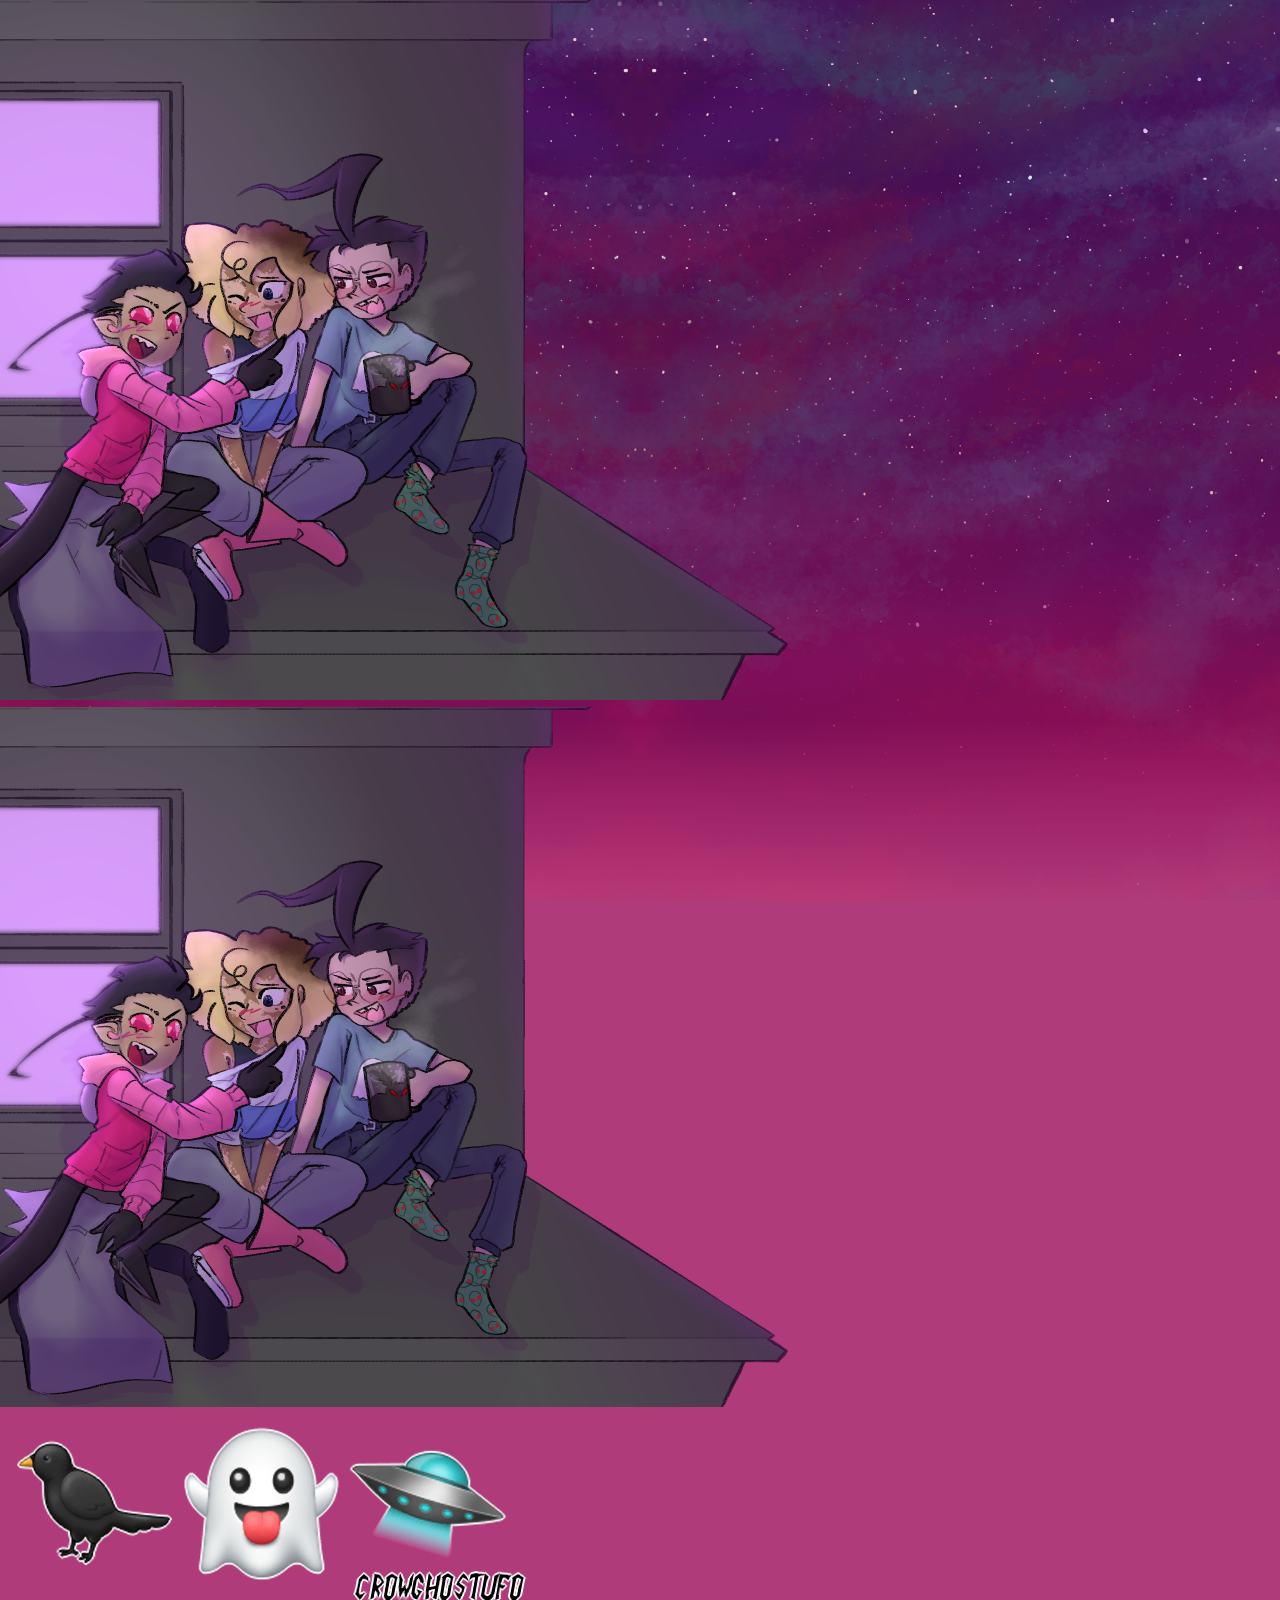
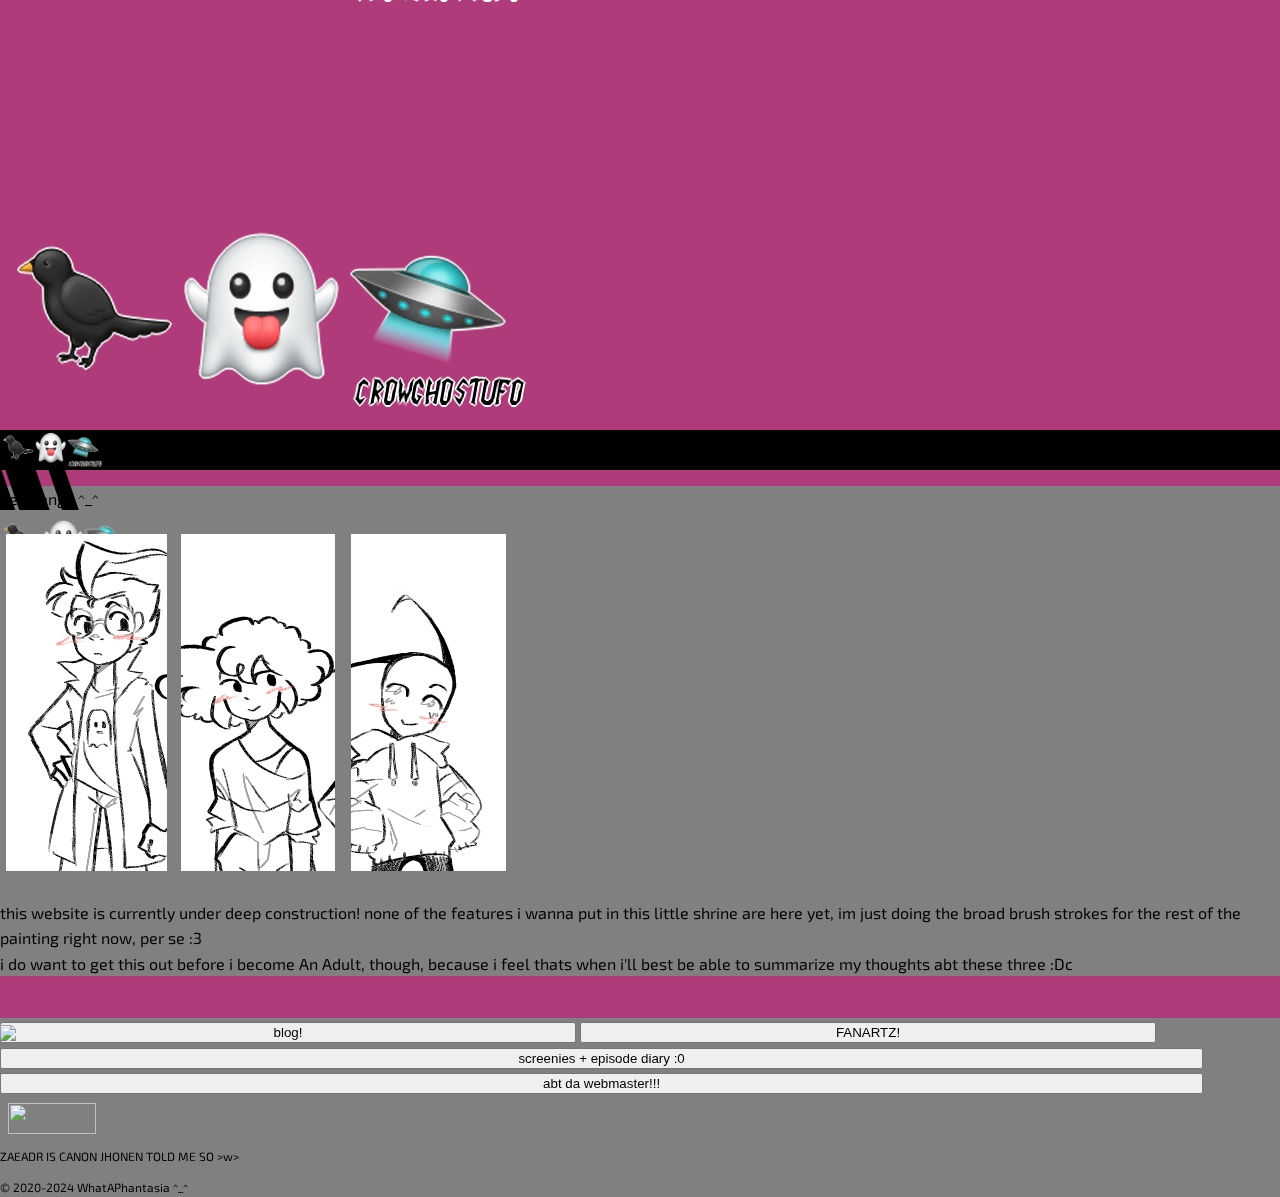
==== index.html @ 9ca22f5b "fiiirrrssst commit :D" ====
<!DOCTYPE html>

<!--gog what am i even doing... coding is so hard but so worth it. alright lets draft something up.-->

<html lang="en">
<head>
	<title>crowghostufo</title>
	<meta charset="UTF-8" />
	<meta name="viewport" content="width=device-width, initial-scale=1, user-scalable=no" />
	<meta property="og:type" content="website"/>
	<meta property="og:title" content="crowghostufo"/>
	<meta property="og:description" content="ultimate one stop fanpage for zaeadr, the cutest iz polyship on urth!"/>
	<meta property="og:url" content="https://whataphantasia.github.io/crowghostufo"/>
	<meta property="og:image" content="https://whataphantasia.github.io/crowghostufo/img/splash_main.png"/>
	
    <link rel="shortcut icon" type="image/x-icon" href="favicon.ico">
	<!--bootstrap-->
	<!-- Latest compiled and minified CSS -->
	<link href="https://cdn.jsdelivr.net/npm/bootstrap@5.3.0-alpha3/dist/css/bootstrap.min.css" rel="stylesheet" integrity="sha384-KK94CHFLLe+nY2dmCWGMq91rCGa5gtU4mk92HdvYe+M/SXH301p5ILy+dN9+nJOZ" crossorigin="anonymous">
	<!-- Latest compiled JavaScript -->
	<script src="https://cdn.jsdelivr.net/npm/bootstrap@5.3.0-alpha3/dist/js/bootstrap.bundle.min.js" integrity="sha384-ENjdO4Dr2bkBIFxQpeoTz1HIcje39Wm4jDKdf19U8gI4ddQ3GYNS7NTKfAdVQSZe" crossorigin="anonymous"></script>

	<!--i love exo 2 mwa mwa mwa-->
	<link rel="stylesheet" href="https://fonts.googleapis.com/css?family=Exo+2">

	<!-- JQUERY LOL help -->
	<script src="https://code.jquery.com/jquery-1.10.2.js"></script>

	<!--overwrite bootstrap stuff-->
	<link href="assets/css_main.css" rel="stylesheet">
	<!--and space for any other potential stylesheets or js scripts i make...-->
</head>

<body>
    <!--top title!-->
    <div class="col-12">
        <div class="row">
            <div class="col-12 col-md-5">
                <!--wide splash-->
                <div class="splashimg">
                    <img src="img/splash_subjects.png" class="d-none d-md-block" style="pointer-events: none;">
                <!--small splash-->
                    <img src="img/splash_subjects.png" class="d-block d-md-none img-fluid">
                </div>
                <img src="img/Title1.png" class="d-block d-md-none position-absolute" style="top: 10px; right: 10px; height: 10%;" alt="CROWGHOSTUFO">
            </div>
            <div class="col-7">
                <img src="img/Title1.png" class="d-none d-md-block mx-auto" style="margin-top: 15%;pointer-events: none;" alt="CROWGHOSTUFO">
            </div>
        </div>
    </div>
    <!--top title images end!-->

    <!--top sticky divider!-->
    <div class="sticky-top" style="z-index: 3; height: 40px;">
        <div class="row">
            <!--dark left section-->
            <div class="col-12 col-md-9" style="background-color: black; height: 40px;"><img src="img/Title1.png" class="d-block d-md-none mx-auto" style="height: 40px;"></div>
            <!--i'm not sure how to achieve this look without an image-->
            <div class="col-1 p-0"><img src="img/bar_dither.png" class="d-none d-md-block" style="margin-left: 0; padding-left: 0;"></div>
            <!--tiny logo!-->
            <div class="col-2"><img src="img/Title1.png" class="d-none d-md-block mx-auto" style="top: 0; height: 50px;"></div>
            <!--oh god this code is so messy. don't look at it.-->
        </div>
    </div>

    <!--FINALLY i am at the body section now. lets go-->
    <div class="col-12">
        <div class="row p-0 justify-content-center align-items-center">
			<div class="col-md-8 p-5 m-0 text-left align-content-center" style="background-color: grey;">
                <p class="text-center">hey gang!! ^_^</p>
                <img src="img/temp feature img.png" class="d-block mx-auto" style="max-width: 512px; width: 100%;">
                <p><span class="ms-4"></span>this website is currently under deep construction! none of the features i wanna put in this little shrine are here yet, im just doing the broad brush strokes for the rest of the painting right now, per se :3<br><span class="ms-4"></span>
                i do want to get this out before i become An Adult, though, because i feel thats when i'll best be able to summarize my thoughts abt these three :Dc</p>
            </div>
            <div class="col-md-4 mx-auto">
                <div class="d-block"><img src="https://linkh.at/zaeadrsticker" class="img-fluid" style="position: relative; bottom: -30px;"></div>
                <div class="col-11 mx-auto p-4" style="background-color: grey;">
                    <!--sigh. insert buttons here.-->
                    <div class="container text-center mb-2">
                        <a href="/blog">
                            <button type="button" class="btn btn-dark mx-1" style="width: 45%;">
                                blog!</button></a>
                            <a href="/fanart">
                            <button type="button" class="btn btn-dark mx-1" style="width: 45%;">
                                FANARTZ!</button></a>
                    </div>
                    <div class="container text-center mb-2">
                            <a href="/episodes">
                            <button type="button" class="btn btn-dark mx-1" style="width: 94%;">
                                screenies + episode diary :0</button></a>
                    </div>
                    <div class="container text-center">
                            <a href="/aboutme">
                            <button type="button" class="btn btn-dark mx-1" style="width: 94%;">
                                abt da webmaster!!!</button></a>
                    </div>
                    <div class="fw-normal justify-content-center text-center" style="font-family: 'Exo 2', sans-serif; font-size: 12px;">
                        <p style="margin: 0.5rem;">
                            <a href="https://whataphantasia.github.io/"><img src="https://file.garden/X_3khxgapBy70O8i/Misc/2023phantabutton.gif" class="justify-content-center" height="31px" width="88px"></a>
                        </p>
                
                        <p style="margin: 0;">ZAEADR IS CANON JHONEN TOLD ME SO >w></p>
                
                        <p style="margin-bottom: 0;">© 2020-2024 WhatAPhantasia ^_^</p>
                    </div>
                </div>
            </div>
        </div>
    </div>

</body>
---- assets/css_main.css ----
::-webkit-scrollbar {
	width: 10px;
}
/* Track */
::-webkit-scrollbar-track {
	background: #333;
}
/* Handle */
::-webkit-scrollbar-thumb {
    background: #888;
}
/* Handle on hover */
::-webkit-scrollbar-thumb:hover {
	background: #555;
}

::selection {
	background: #7b6317;
	color: #cccccc;
}

/* unvisited link and visited link */
a:link, a:visited {
	color: #f7c420;
}

/* mouse over link and selected link */
a:hover, a:active {
	color: #e4cfb3;
}

/*juuuuust in case i need this..*/
.rainbow {
	background: linear-gradient(
        90deg,
        rgba(255, 0, 0, 1) 0%,
        rgba(255, 154, 0, 1) 10%,
        rgba(208, 222, 33, 1) 20%,
        rgba(79, 220, 74, 1) 30%,
        rgba(63, 218, 216, 1) 40%,
        rgba(47, 201, 226, 1) 50%,
        rgba(28, 127, 238, 1) 60%,
        rgba(95, 21, 242, 1) 70%,
        rgba(186, 12, 248, 1) 80%,
        rgba(251, 7, 217, 1) 90%,
        rgba(255, 0, 0, 1) 100%
    );
}

/* YES im default styling all headers. i do what i want*/
h1, h2
h3, h4
h5, h6
.h1, .h2
.h3, .h4
.h5, .h6 {
	all: unset;
	scroll-margin-top: 4rem;
	scroll-margin-block-start: 4rem;
}

.userbox {
	margin: auto 0.5em 0.5em;
}

body {
	/*background-image: url("img/bg1.png");*/
	background-color: #b03b7a;
	background-size: 100%;
	height: 100%;
	width: 100%;
	margin: 0;
	padding: 0;
	overflow-x: hidden;
	font-family: "Exo 2", monospace;
	font-size: 16px;
	line-height: 1.6;
	color: black;
}
/*huh i think this might be a better alternative than background wrap LOL*/
body::before {
	content: '';
	z-index: -1;
	position: fixed;
	top: 0;
	left: 0;
	height: 100%;
	width: 100%;
	background-size: cover;
	background-image: url("../img/bg_mirrorspace.png");
	background-attachment: scroll;
	background-repeat: no-repeat;
	text-align: center;
}
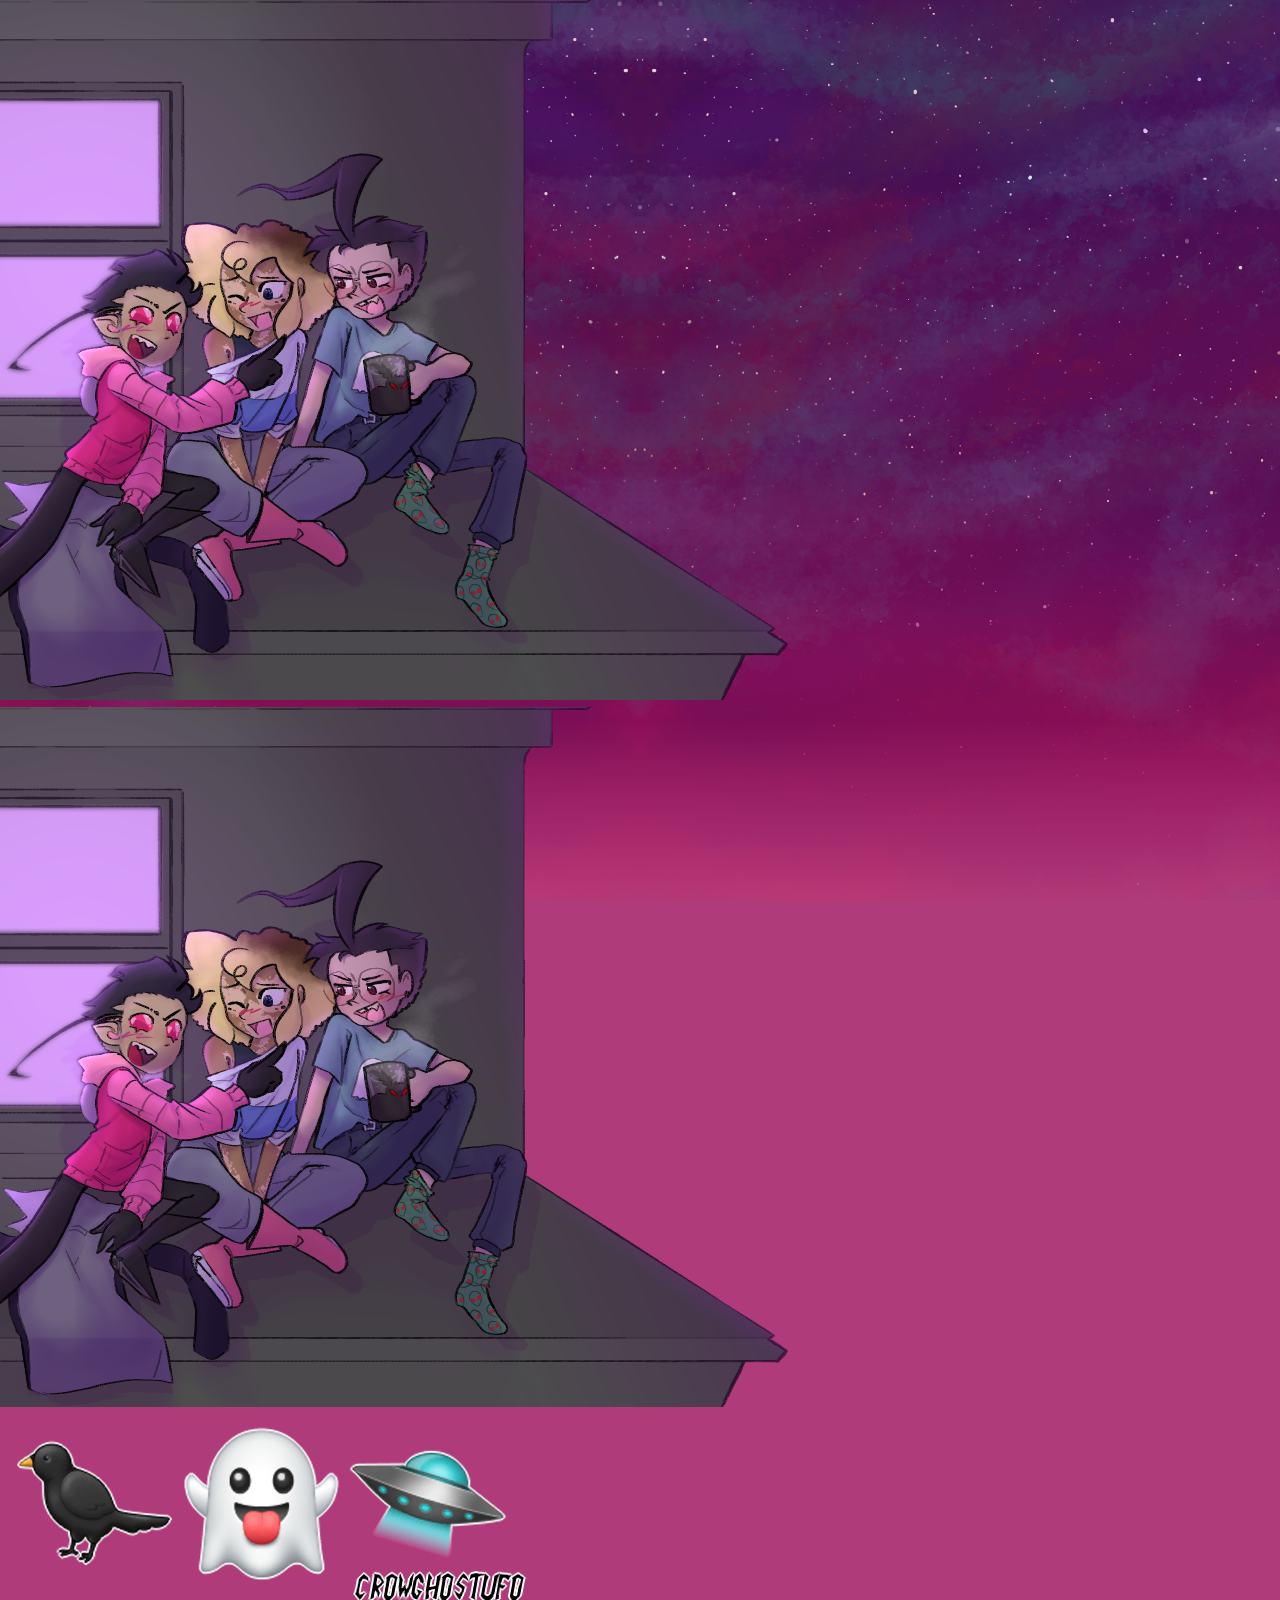
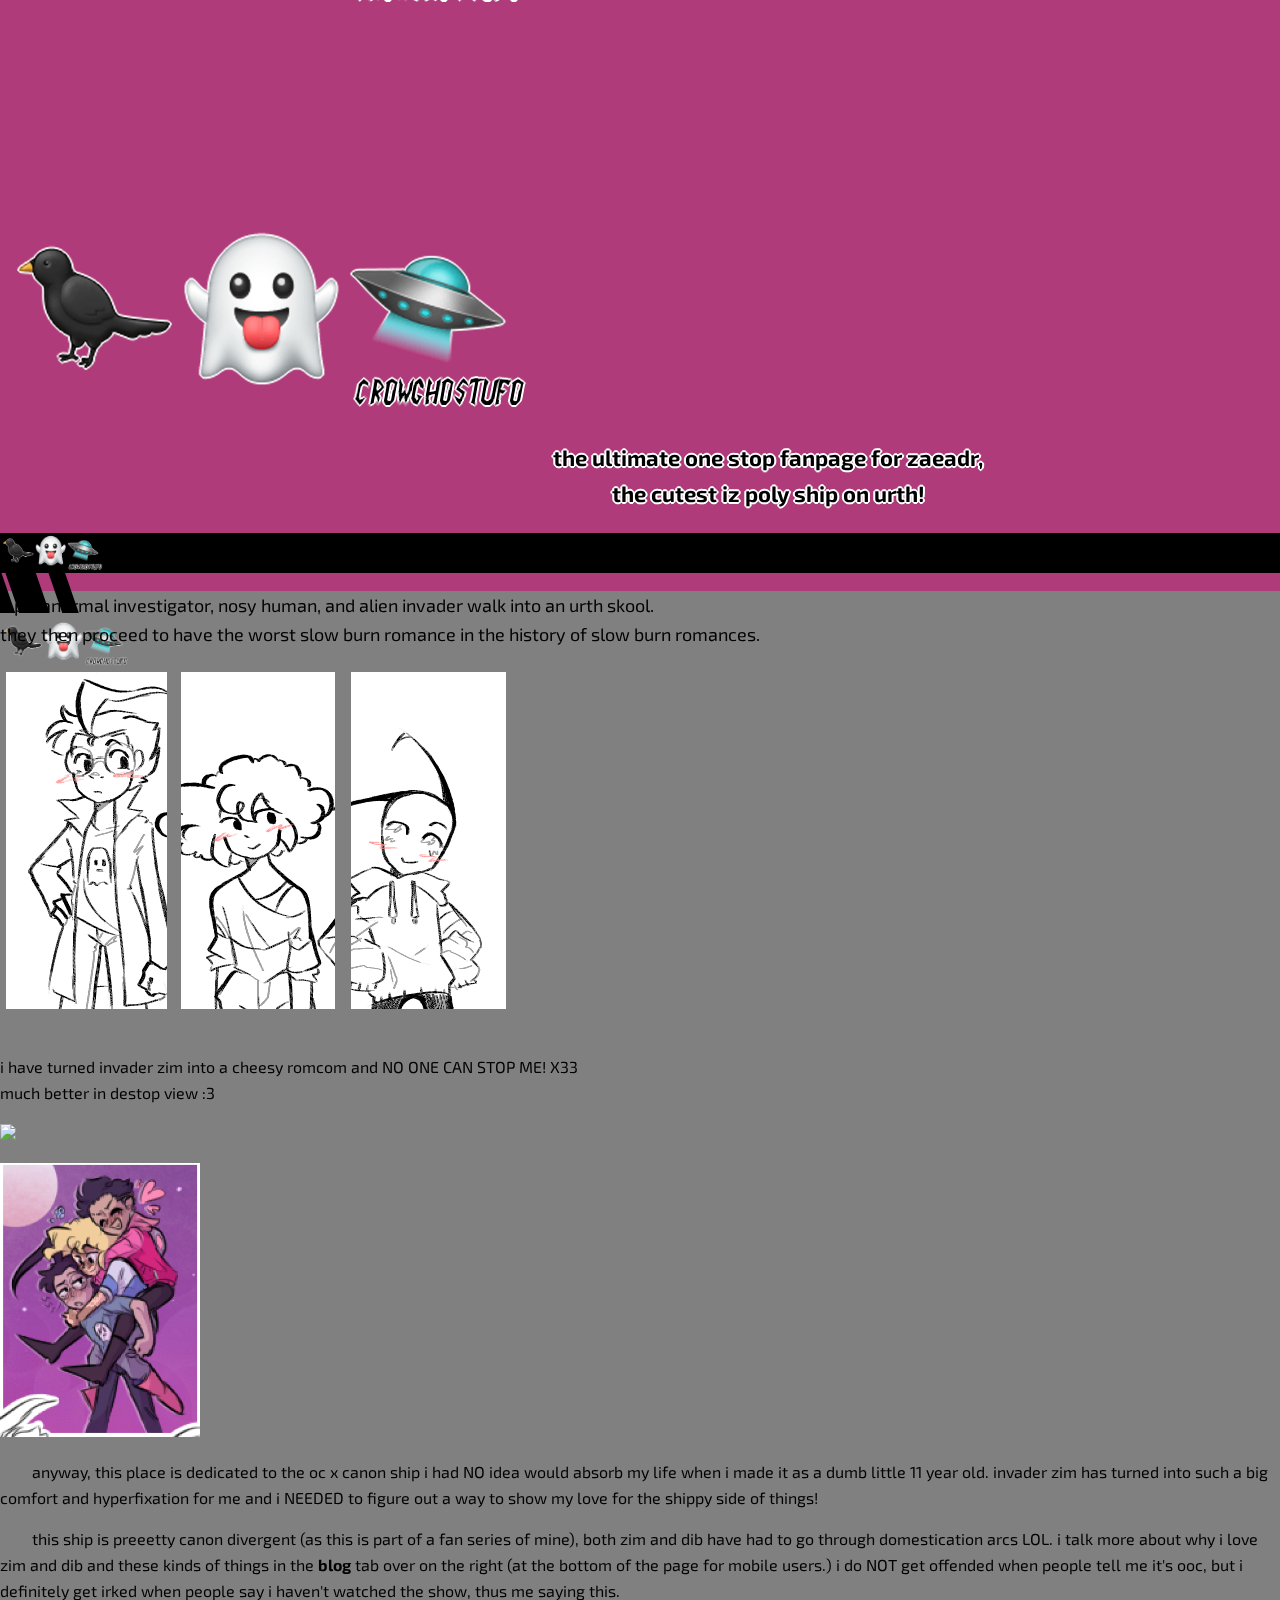
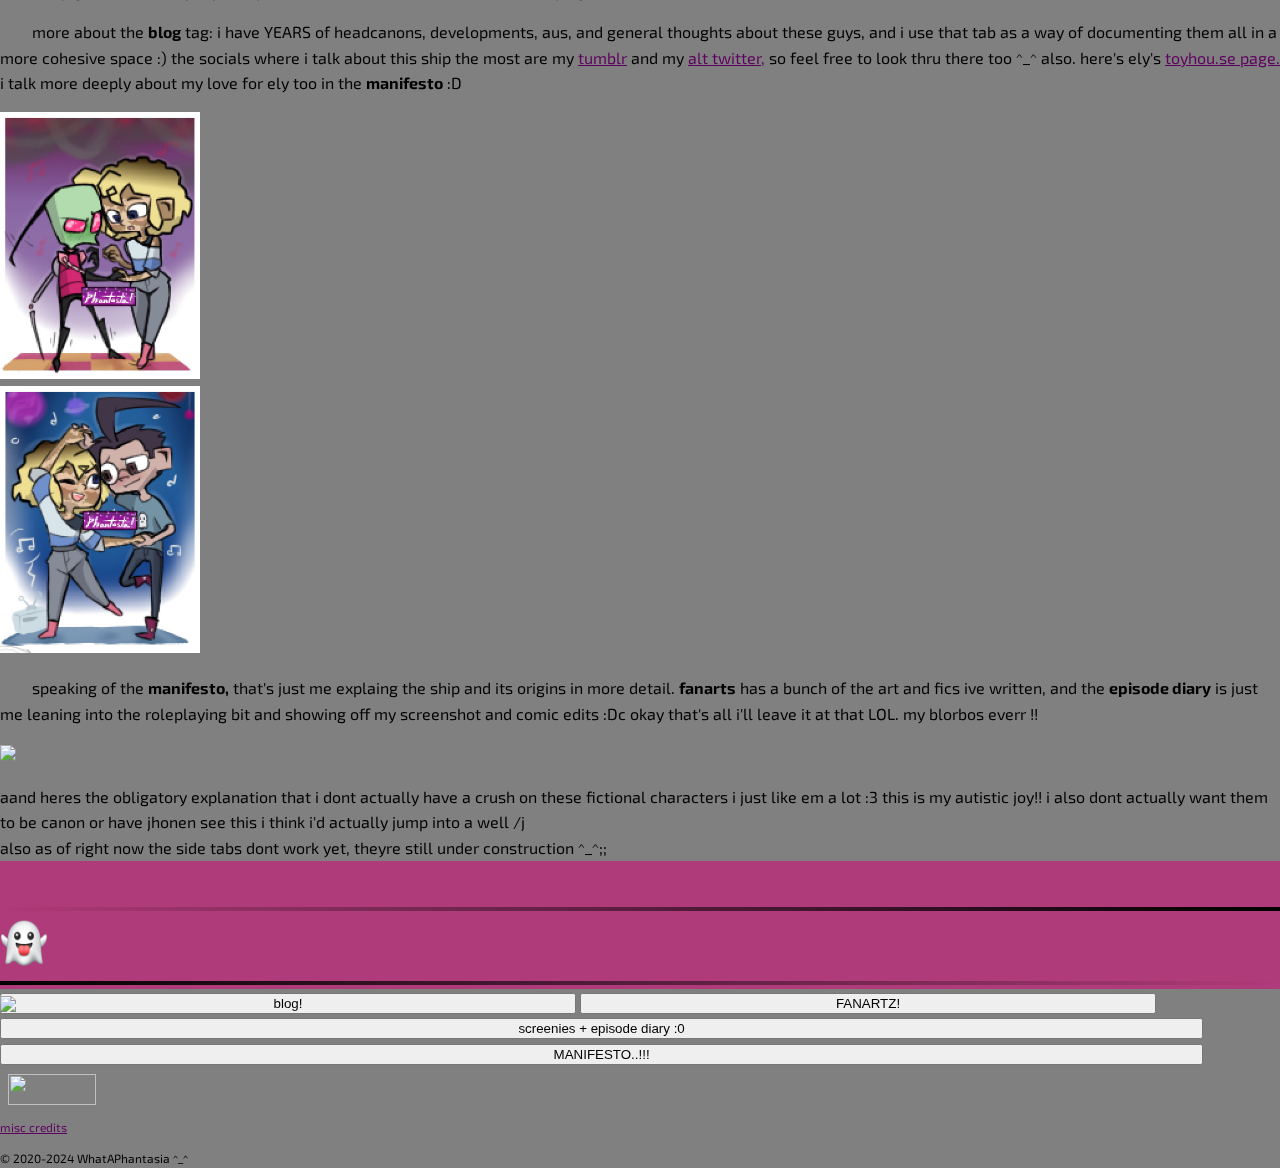
==== commit 695fddc7: "index established hehe" ====
--- a/index.html
+++ b/index.html
@@ -40,26 +40,29 @@
                 <div class="splashimg">
                     <img src="img/splash_subjects.png" class="d-none d-md-block" style="pointer-events: none;">
                 <!--small splash-->
-                    <img src="img/splash_subjects.png" class="d-block d-md-none img-fluid">
+                    <img src="img/splash_subjects.png" class="d-block d-md-none img-fluid" style="pointer-events: none;">
                 </div>
-                <img src="img/Title1.png" class="d-block d-md-none position-absolute" style="top: 10px; right: 10px; height: 10%;" alt="CROWGHOSTUFO">
+                <!--small title-->
+                <img src="img/Title1.png" class="d-block d-md-none position-absolute" style="top: 10px; right: 10px; height: 10%; pointer-events: none;" alt="CROWGHOSTUFO">
             </div>
             <div class="col-7">
-                <img src="img/Title1.png" class="d-none d-md-block mx-auto" style="margin-top: 15%;pointer-events: none;" alt="CROWGHOSTUFO">
+                <!--wide title-->
+                <img src="img/Title1.png" class="d-none d-md-block mx-auto" style="margin-top: 15%; pointer-events: none;" alt="CROWGHOSTUFO">
+                <p id="splashtext" class="d-none d-md-block">the ultimate one stop fanpage for zaeadr,<br>the cutest iz poly ship on urth!</p>
             </div>
         </div>
     </div>
     <!--top title images end!-->
 
     <!--top sticky divider!-->
-    <div class="sticky-top" style="z-index: 3; height: 40px;">
+    <div class="sticky-top" style="z-index: 999; height: 40px;">
         <div class="row">
             <!--dark left section-->
-            <div class="col-12 col-md-9" style="background-color: black; height: 40px;"><img src="img/Title1.png" class="d-block d-md-none mx-auto" style="height: 40px;"></div>
+            <div class="col-12 col-md-9" style="background-color: black; height: 40px; z-index: 999;"><img src="img/Title1.png" class="d-block d-md-none mx-auto" style="height: 40px;"></div>
             <!--i'm not sure how to achieve this look without an image-->
-            <div class="col-1 p-0"><img src="img/bar_dither.png" class="d-none d-md-block" style="margin-left: 0; padding-left: 0;"></div>
+            <div class="col-1 p-0"><img src="img/bar_dither.png" class="d-none d-md-block" style="margin-left: 0; padding-left: 0; z-index: 999;"></div>
             <!--tiny logo!-->
-            <div class="col-2"><img src="img/Title1.png" class="d-none d-md-block mx-auto" style="top: 0; height: 50px;"></div>
+            <div class="col-2"><img src="img/Title1.png" class="d-none d-md-block mx-auto" style="top: 0; height: 50px; z-index: 999;"></div>
             <!--oh god this code is so messy. don't look at it.-->
         </div>
     </div>
@@ -67,40 +70,73 @@
     <!--FINALLY i am at the body section now. lets go-->
     <div class="col-12">
         <div class="row p-0 justify-content-center align-items-center">
-			<div class="col-md-8 p-5 m-0 text-left align-content-center" style="background-color: grey;">
-                <p class="text-center">hey gang!! ^_^</p>
-                <img src="img/temp feature img.png" class="d-block mx-auto" style="max-width: 512px; width: 100%;">
-                <p><span class="ms-4"></span>this website is currently under deep construction! none of the features i wanna put in this little shrine are here yet, im just doing the broad brush strokes for the rest of the painting right now, per se :3<br><span class="ms-4"></span>
-                i do want to get this out before i become An Adult, though, because i feel thats when i'll best be able to summarize my thoughts abt these three :Dc</p>
+			<div class="col-md-8 p-5 m-0 text-left align-content-center border border-2 border-dark" style="background-color: grey;">
+                <p class="text-center" style="font-size: 18px;">a paranormal investigator, nosy human, and alien invader walk into an urth skool.
+                <br>they then proceed to have the worst slow burn romance in the history of slow burn romances.</p>
+                
+                <img src="img/temp feature img.png" class="d-block mx-auto" style="max-width: 512px; width: 100%; margin-bottom: 1rem;" alt="a simplistic triptych of dib, ely, and zim from left to right.">
+
+                <p class="text-center">i have turned invader zim into a cheesy romcom and NO ONE CAN STOP ME! X33<br>
+                much better in destop view :3</p>
+
+                <p class="text-center my-3"><img src="https://raw.githubusercontent.com/WhatAPhantasia/whataphantasia.github.io/main/img/divider_starline.png" class="img-fluid"></p>
+
+                <div class="mx-2 px-4 float-start"><img src="img/gallery/2022-3-28.jpg" class="mx-auto rounded" style="max-width: 200px; width: 100%;" alt="dib carrying ely and zim on his back in a piggyback ride."></div>
+                
+                <p style="text-indent: 2em;">anyway, this place is dedicated to the oc x canon ship i had NO idea would absorb my life when i made it as a dumb little 11 year old. invader zim has turned into such a big comfort and hyperfixation for me and i NEEDED to figure out a way to show my love for the shippy side of things!</p>
+                <p style="text-indent: 2em;">this ship is preeetty canon divergent (as this is part of a fan series of mine), both zim and dib have had to go through domestication arcs LOL. i talk more about why i love zim and dib and these kinds of things in the <b>blog</b> tab over on the right (at the bottom of the page for mobile users.) i do NOT get offended when people tell me it's ooc, but i definitely get irked when people say i haven't watched the show, thus me saying this.</p>
+
+                <p style="text-indent: 2em;">more about the <b>blog</b> tag: i have YEARS of headcanons, developments, aus, and general thoughts about these guys, and i use that tab as a way of documenting them all in a more cohesive space :) the socials where i talk about this ship the most are my <a href="https://whataphantasia.tumblr.com/">tumblr</a> and my <a href="https://twitter.com/shatterstruck">alt twitter,</a> so feel free to look thru there too ^_^ also. here's ely's <a href="https://toyhou.se/16865235.ely-crowe">toyhou.se page.</a> i talk more deeply about my love for ely too in the <b>manifesto</b> :D</p>
+
+                <div class="mx-2 px-4 float-start"><img src="img/dancezim.png" class="mx-auto rounded" style="max-width: 200px; width: 100%;" alt="ely leading a flustered zim into a dance at his base."></div>
+                <div class="mx-2 px-4 float-end"><img src="img/dancedib.png" class="mx-auto rounded" style="max-width: 200px; width: 100%;" alt="ely and dib dancing in his room, planets hanging from the ceiling and music playing from a radio."></div>
+
+                <p style="text-indent: 2em;">speaking of the <b>manifesto,</b> that's just me explaing the ship and its origins in more detail. <b>fanarts</b> has a bunch of the art and fics ive written, and the <b>episode diary</b> is just me leaning into the roleplaying bit and showing off my screenshot and comic edits :Dc okay that's all i'll leave it at that LOL. my blorbos everr !!</p>
+
+                <p class="text-center my-3"><img src="https://raw.githubusercontent.com/WhatAPhantasia/whataphantasia.github.io/main/img/divider_starline.png" class="img-fluid"></p>
+
+                <p class="text-center mx-md-5 px-md-5">aand heres the obligatory explanation that i dont actually have a crush on these fictional characters i just like em a lot :3 this is my autistic joy!! i also dont actually want them to be canon or have jhonen see this i think i'd actually jump into a well /j <br>
+                also as of right now the side tabs dont work yet, theyre still under construction ^_^;;</p>
             </div>
-            <div class="col-md-4 mx-auto">
+            <div class="col-md-4 mx-auto mt-auto sticky-md-bottom" style="z-index: 3;">
+
+                <div class="d-flex justify-content-center" style="position: relative; bottom: -30px;">
+                    <hr class="w-100 my-auto mr-2" style="border: 0; height: 4px; background: linear-gradient(90deg, rgba(0, 0, 0, 0), rgba(0, 0, 0, 1));">
+
+                    <iframe src="https://www.youtube.com/embed/ACGcqcIFvNM?controls=0" class="border-0" style="position: absolute; height: 3em; width: 3em; opacity: 0; z-index: 99"></iframe>
+                    
+                    <img src="img/e_ghost.png" style="height: 3em; width: 3em;">
+                    <hr class="w-100 my-auto ml-2" style="border: 0; height: 4px; background: linear-gradient(90deg, rgba(0, 0, 0, 1), rgba(0, 0, 0, 0));">
+                </div>
+                
                 <div class="d-block"><img src="https://linkh.at/zaeadrsticker" class="img-fluid" style="position: relative; bottom: -30px;"></div>
-                <div class="col-11 mx-auto p-4" style="background-color: grey;">
+
+                <div class="col-md-11 mx-auto p-4 border mb-3 border-2 border-dark" style="background-color: grey;">
                     <!--sigh. insert buttons here.-->
                     <div class="container text-center mb-2">
-                        <a href="/blog">
+                        <a href="/crowghostufo/blog">
                             <button type="button" class="btn btn-dark mx-1" style="width: 45%;">
                                 blog!</button></a>
-                            <a href="/fanart">
+                            <a href="/crowghostufo/fanart">
                             <button type="button" class="btn btn-dark mx-1" style="width: 45%;">
                                 FANARTZ!</button></a>
                     </div>
                     <div class="container text-center mb-2">
-                            <a href="/episodes">
+                            <a href="/crowghostufo/episodes">
                             <button type="button" class="btn btn-dark mx-1" style="width: 94%;">
                                 screenies + episode diary :0</button></a>
                     </div>
                     <div class="container text-center">
-                            <a href="/aboutme">
+                            <a href="/crowghostufo/manifesto">
                             <button type="button" class="btn btn-dark mx-1" style="width: 94%;">
-                                abt da webmaster!!!</button></a>
+                                MANIFESTO..!!!</button></a>
                     </div>
                     <div class="fw-normal justify-content-center text-center" style="font-family: 'Exo 2', sans-serif; font-size: 12px;">
                         <p style="margin: 0.5rem;">
                             <a href="https://whataphantasia.github.io/"><img src="https://file.garden/X_3khxgapBy70O8i/Misc/2023phantabutton.gif" class="justify-content-center" height="31px" width="88px"></a>
                         </p>
-                
-                        <p style="margin: 0;">ZAEADR IS CANON JHONEN TOLD ME SO >w></p>
+
+                        <p style="margin: 0;"><a href="/crowghostufo/credits">misc credits</a></p>
                 
                         <p style="margin-bottom: 0;">© 2020-2024 WhatAPhantasia ^_^</p>
                     </div>
--- a/assets/css_main.css
+++ b/assets/css_main.css
@@ -19,15 +19,8 @@
 	color: #cccccc;
 }
 
-/* unvisited link and visited link */
-a:link, a:visited {
-	color: #f7c420;
-}
-
-/* mouse over link and selected link */
-a:hover, a:active {
-	color: #e4cfb3;
-}
+a:link, a:visited {color: rgb(94, 0, 94);}
+a:hover, a:active {color: rgb(50, 0, 50);}
 
 /*juuuuust in case i need this..*/
 .rainbow {
@@ -91,4 +84,18 @@
 	background-attachment: scroll;
 	background-repeat: no-repeat;
 	text-align: center;
+}
+
+#wborder, #splashtext {
+    text-shadow: 2px 0 #fff, -2px 0 #fff, 0 2px #fff, 0 -2px #fff,
+               1px 1px #fff, -1px -1px #fff, 1px -1px #fff, -1px 1px #fff;
+}
+
+#splashtext {
+    font-weight: bold;
+    text-align: center; 
+    margin-top: 10px; 
+    margin-left: 30%; 
+    margin-right: 10%; 
+    font-size: 22px
 }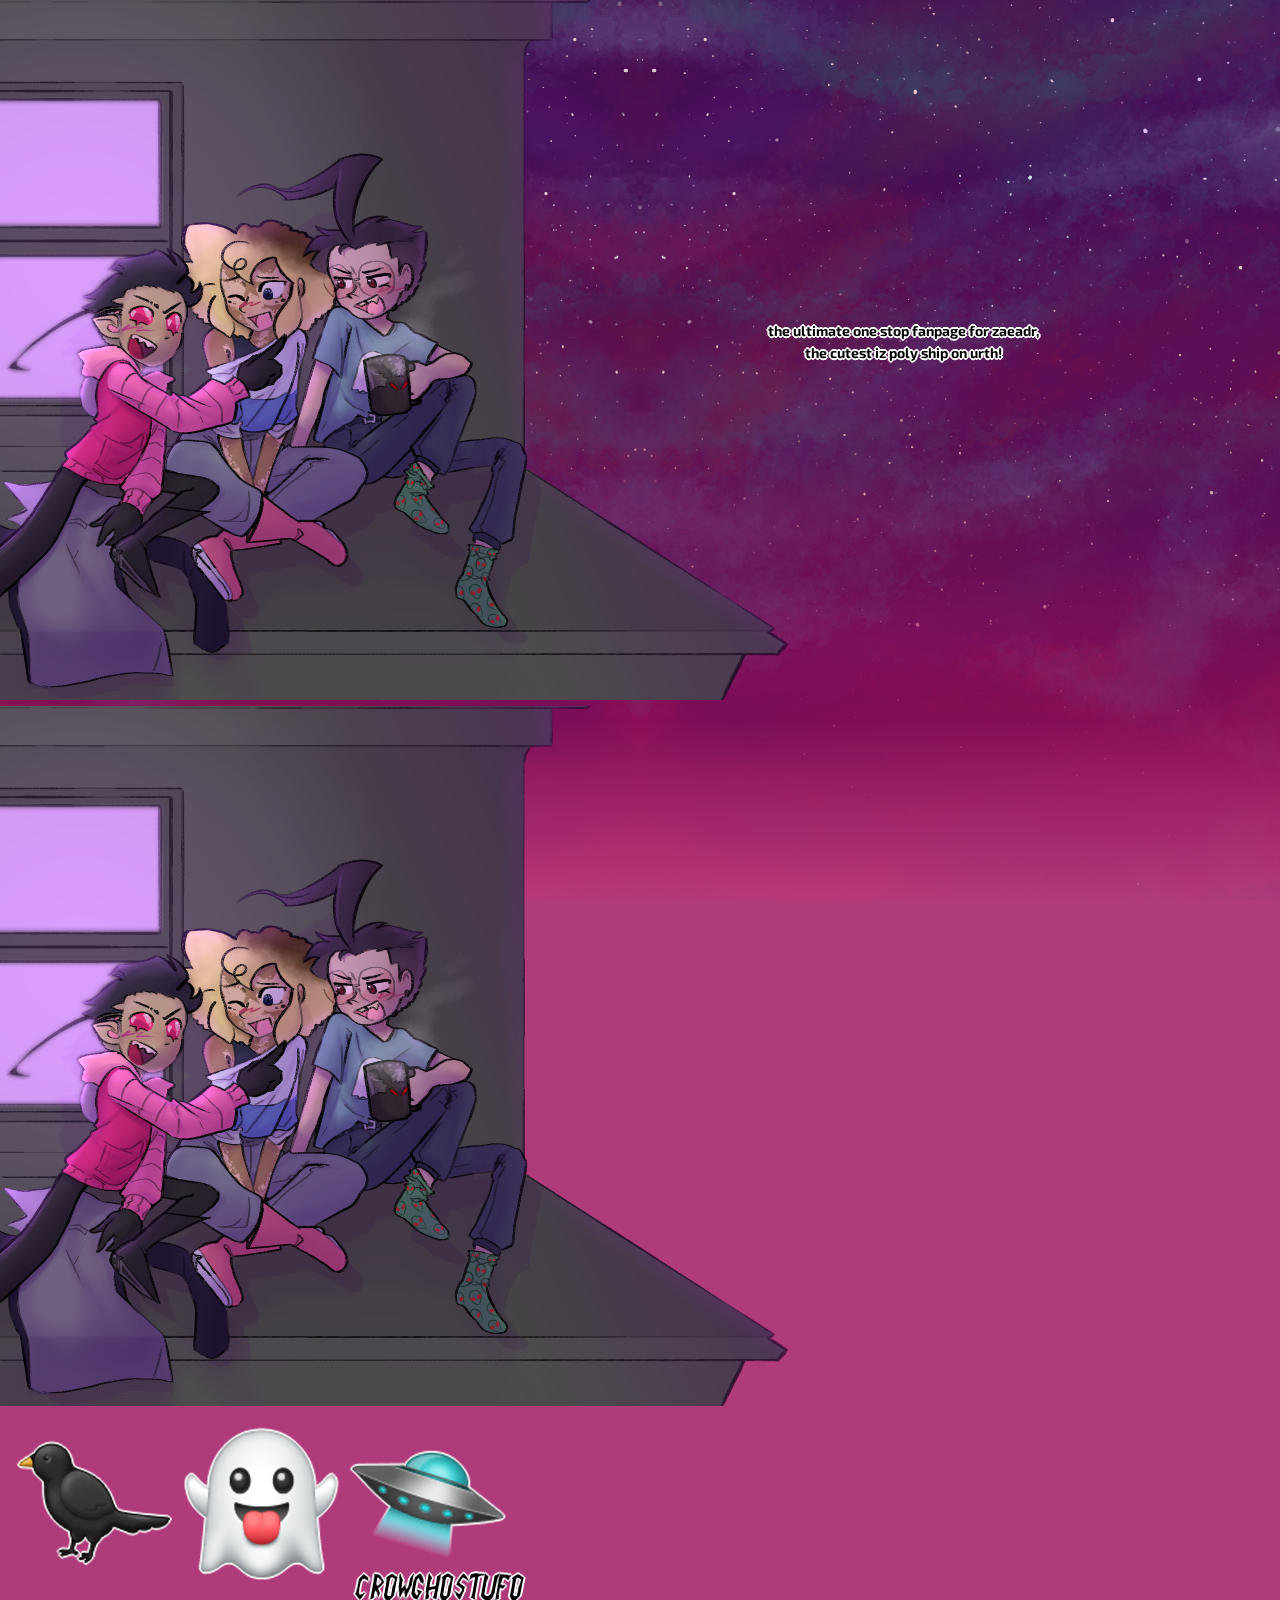
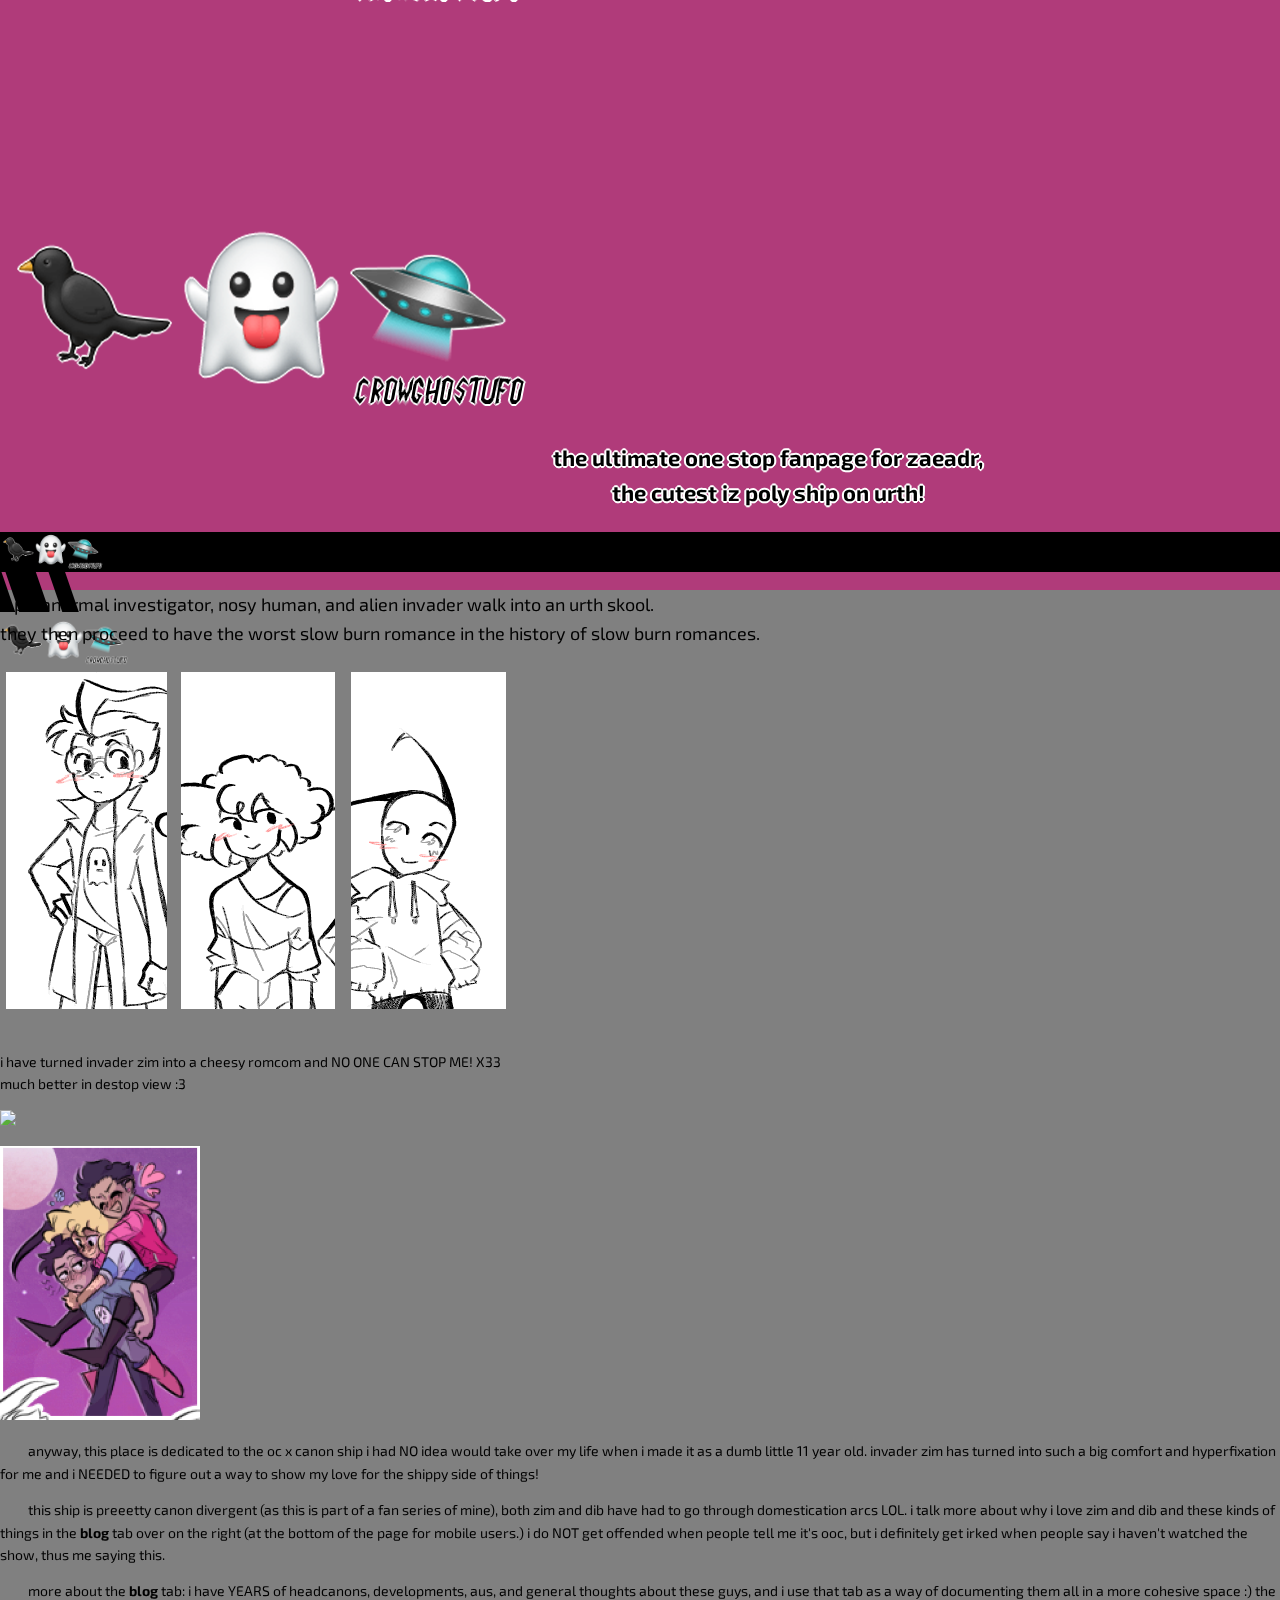
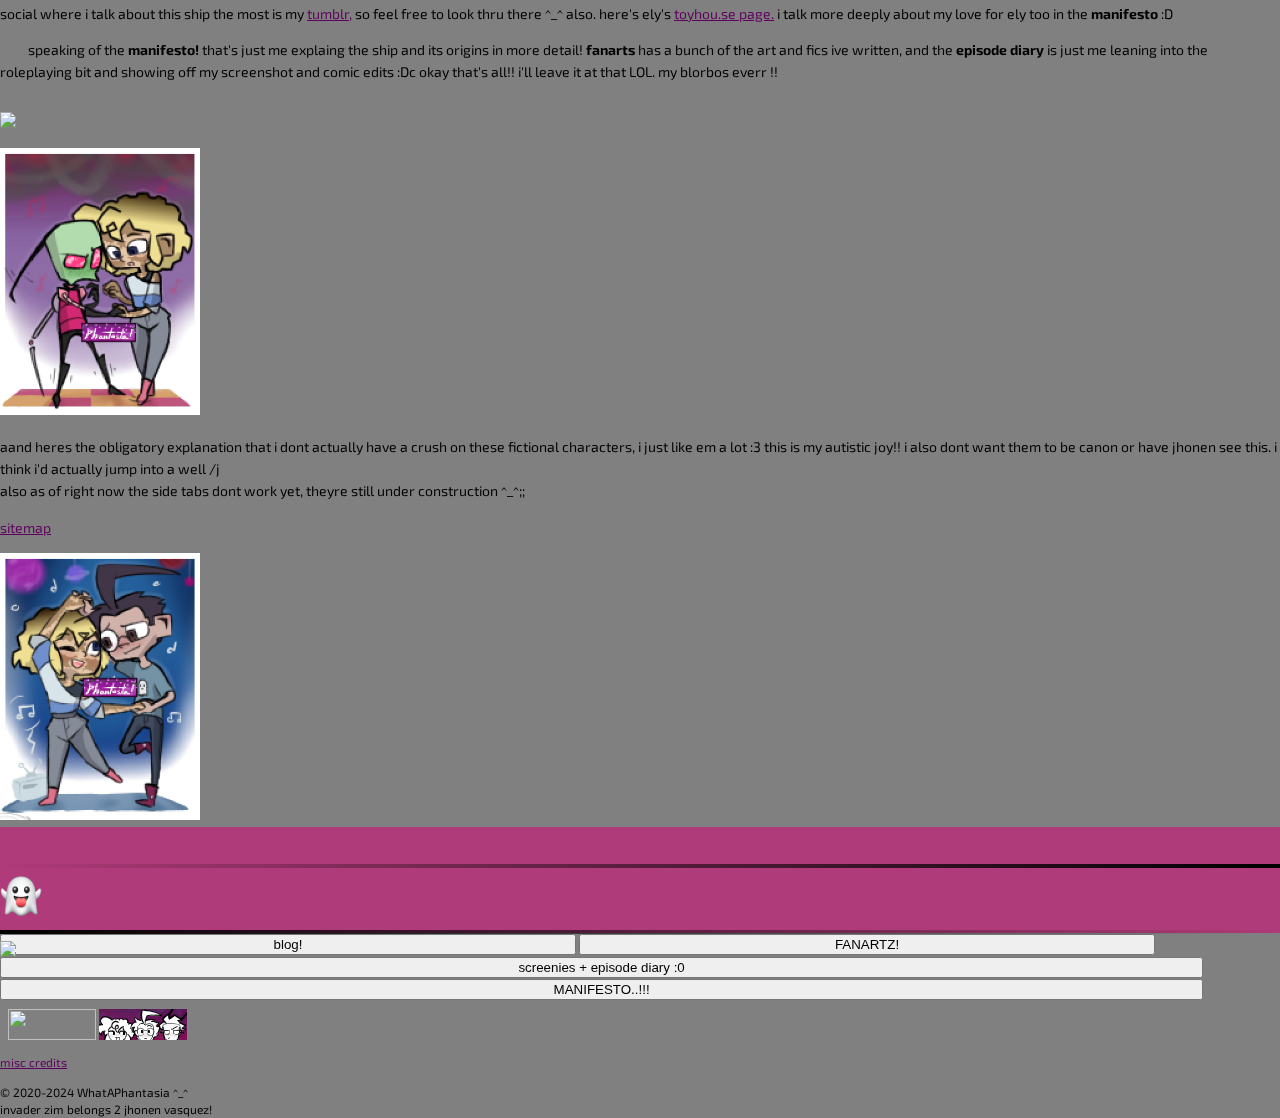
==== commit 05426636: "added blog! hopefully minimal bugs!" ====
--- a/index.html
+++ b/index.html
@@ -42,12 +42,17 @@
                 <!--small splash-->
                     <img src="img/splash_subjects.png" class="d-block d-md-none img-fluid" style="pointer-events: none;">
                 </div>
+                <div>
                 <!--small title-->
-                <img src="img/Title1.png" class="d-block d-md-none position-absolute" style="top: 10px; right: 10px; height: 10%; pointer-events: none;" alt="CROWGHOSTUFO">
+                    <img src="img/Title1.png" class="d-block d-md-none position-absolute" style="top: 10px; right: 10px; height: 10%; pointer-events: none;" alt="CROWGHOSTUFO">
+                <!--small text-->
+                    <p id="splashtextsmall" class="d-block d-md-none">the ultimate one stop fanpage for zaeadr,<br>the cutest iz poly ship on urth!</p>
+                </div>
             </div>
             <div class="col-7">
                 <!--wide title-->
                 <img src="img/Title1.png" class="d-none d-md-block mx-auto" style="margin-top: 15%; pointer-events: none;" alt="CROWGHOSTUFO">
+                <!--wide text-->
                 <p id="splashtext" class="d-none d-md-block">the ultimate one stop fanpage for zaeadr,<br>the cutest iz poly ship on urth!</p>
             </div>
         </div>
@@ -81,22 +86,35 @@
 
                 <p class="text-center my-3"><img src="https://raw.githubusercontent.com/WhatAPhantasia/whataphantasia.github.io/main/img/divider_starline.png" class="img-fluid"></p>
 
-                <div class="mx-2 px-4 float-start"><img src="img/gallery/2022-3-28.jpg" class="mx-auto rounded" style="max-width: 200px; width: 100%;" alt="dib carrying ely and zim on his back in a piggyback ride."></div>
+                <div style="overflow: hidden;">
+                <div class="mx-2 mb-2 px-4 float-start"><img src="img/gallery/2022-3-28.jpg" class="mx-auto rounded" style="max-width: 200px; width: 100%;" alt="dib carrying ely and zim on his back in a piggyback ride."></div>
                 
-                <p style="text-indent: 2em;">anyway, this place is dedicated to the oc x canon ship i had NO idea would absorb my life when i made it as a dumb little 11 year old. invader zim has turned into such a big comfort and hyperfixation for me and i NEEDED to figure out a way to show my love for the shippy side of things!</p>
+                <p style="text-indent: 2em;">anyway, this place is dedicated to the oc x canon ship i had NO idea would take over my life when i made it as a dumb little 11 year old. invader zim has turned into such a big comfort and hyperfixation for me and i NEEDED to figure out a way to show my love for the shippy side of things!</p>
+
                 <p style="text-indent: 2em;">this ship is preeetty canon divergent (as this is part of a fan series of mine), both zim and dib have had to go through domestication arcs LOL. i talk more about why i love zim and dib and these kinds of things in the <b>blog</b> tab over on the right (at the bottom of the page for mobile users.) i do NOT get offended when people tell me it's ooc, but i definitely get irked when people say i haven't watched the show, thus me saying this.</p>
 
-                <p style="text-indent: 2em;">more about the <b>blog</b> tag: i have YEARS of headcanons, developments, aus, and general thoughts about these guys, and i use that tab as a way of documenting them all in a more cohesive space :) the socials where i talk about this ship the most are my <a href="https://whataphantasia.tumblr.com/">tumblr</a> and my <a href="https://twitter.com/shatterstruck">alt twitter,</a> so feel free to look thru there too ^_^ also. here's ely's <a href="https://toyhou.se/16865235.ely-crowe">toyhou.se page.</a> i talk more deeply about my love for ely too in the <b>manifesto</b> :D</p>
+                <p style="text-indent: 2em;">more about the <b>blog</b> tab: i have YEARS of headcanons, developments, aus, and general thoughts about these guys, and i use that tab as a way of documenting them all in a more cohesive space :) the social where i talk about this ship the most is my <a href="https://whataphantasia.tumblr.com/">tumblr,</a> so feel free to look thru there ^_^ also. here's ely's <a href="https://toyhou.se/16865235.ely-crowe">toyhou.se page.</a> i talk more deeply about my love for ely too in the <b>manifesto</b> :D</p>
 
-                <div class="mx-2 px-4 float-start"><img src="img/dancezim.png" class="mx-auto rounded" style="max-width: 200px; width: 100%;" alt="ely leading a flustered zim into a dance at his base."></div>
-                <div class="mx-2 px-4 float-end"><img src="img/dancedib.png" class="mx-auto rounded" style="max-width: 200px; width: 100%;" alt="ely and dib dancing in his room, planets hanging from the ceiling and music playing from a radio."></div>
+                <p style="text-indent: 2em;">speaking of the <b>manifesto!</b> that's just me explaing the ship and its origins in more detail! <b>fanarts</b> has a bunch of the art and fics ive written, and the <b>episode diary</b> is just me leaning into the roleplaying bit and showing off my screenshot and comic edits :Dc okay that's all!! i'll leave it at that LOL. my blorbos everr !!</p>
+                </div>
 
-                <p style="text-indent: 2em;">speaking of the <b>manifesto,</b> that's just me explaing the ship and its origins in more detail. <b>fanarts</b> has a bunch of the art and fics ive written, and the <b>episode diary</b> is just me leaning into the roleplaying bit and showing off my screenshot and comic edits :Dc okay that's all i'll leave it at that LOL. my blorbos everr !!</p>
+                <p class="text-center mb-3"><img src="https://raw.githubusercontent.com/WhatAPhantasia/whataphantasia.github.io/main/img/divider_starline.png" class="img-fluid"></p>
+                
+                <div class="row align-items-center justify-content-center text-center">
+                <div class="col-md-4 p-0 m-0">
+                <div class="mx-2 mb-2 px-4"><img src="img/dancezim.png" class="mx-auto rounded" style="max-width: 200px; width: 100%;" alt="ely leading a flustered zim into a dance at his base."></div>
+                </div>
 
-                <p class="text-center my-3"><img src="https://raw.githubusercontent.com/WhatAPhantasia/whataphantasia.github.io/main/img/divider_starline.png" class="img-fluid"></p>
+                <div class="col-md-4 p-0 m-0">
+                <p class="text-center">aand heres the obligatory explanation that i dont actually have a crush on these fictional characters, i just like em a lot :3 this is my autistic joy!! i also dont want them to be canon or have jhonen see this. i think i'd actually jump into a well /j <br>
+                also as of right now the side tabs dont work yet, theyre still under construction ^_^;;</p>
+                <p class="text-center"><a href="https://whataphantasia.github.io/crowghostufo/sitemap">sitemap</a></p>
+                </div>
 
-                <p class="text-center mx-md-5 px-md-5">aand heres the obligatory explanation that i dont actually have a crush on these fictional characters i just like em a lot :3 this is my autistic joy!! i also dont actually want them to be canon or have jhonen see this i think i'd actually jump into a well /j <br>
-                also as of right now the side tabs dont work yet, theyre still under construction ^_^;;</p>
+                <div class="col-md-4 p-0 m-0">
+                <div class="mx-2 mb-2 px-4"><img src="img/dancedib.png" class="mx-auto rounded" style="max-width: 200px; width: 100%;" alt="ely and dib dancing in his room, planets hanging from the ceiling and music playing from a radio."></div>
+                </div>
+                </div>
             </div>
             <div class="col-md-4 mx-auto mt-auto sticky-md-bottom" style="z-index: 3;">
 
@@ -122,7 +140,7 @@
                                 FANARTZ!</button></a>
                     </div>
                     <div class="container text-center mb-2">
-                            <a href="/crowghostufo/episodes">
+                            <a href="/crowghostufo/diary">
                             <button type="button" class="btn btn-dark mx-1" style="width: 94%;">
                                 screenies + episode diary :0</button></a>
                     </div>
@@ -134,15 +152,17 @@
                     <div class="fw-normal justify-content-center text-center" style="font-family: 'Exo 2', sans-serif; font-size: 12px;">
                         <p style="margin: 0.5rem;">
                             <a href="https://whataphantasia.github.io/"><img src="https://file.garden/X_3khxgapBy70O8i/Misc/2023phantabutton.gif" class="justify-content-center" height="31px" width="88px"></a>
+                            <a href="https://whataphantasia.github.io/crowghostufo/"><img src="img/zaeadr.gif" class="justify-content-center" height="31px" width="88px"></a>
                         </p>
 
                         <p style="margin: 0;"><a href="/crowghostufo/credits">misc credits</a></p>
                 
-                        <p style="margin-bottom: 0;">© 2020-2024 WhatAPhantasia ^_^</p>
+                        <p style="margin-bottom: 0; line-height: 1.4;">© 2020-2024 WhatAPhantasia ^_^<br>invader zim belongs 2 jhonen vasquez!</p>
                     </div>
                 </div>
             </div>
         </div>
     </div>
 
-</body>+</body>
+</html>--- a/assets/css_main.css
+++ b/assets/css_main.css
@@ -65,8 +65,8 @@
 	margin: 0;
 	padding: 0;
 	overflow-x: hidden;
-	font-family: "Exo 2", monospace;
-	font-size: 16px;
+	font-family: "Exo 2", sans-serif;
+	font-size: 14px;
 	line-height: 1.6;
 	color: black;
 }
@@ -86,7 +86,8 @@
 	text-align: center;
 }
 
-#wborder, #splashtext {
+#wborder, 
+#splashtext, #splashtextsmall {
     text-shadow: 2px 0 #fff, -2px 0 #fff, 0 2px #fff, 0 -2px #fff,
                1px 1px #fff, -1px -1px #fff, 1px -1px #fff, -1px 1px #fff;
 }
@@ -98,4 +99,13 @@
     margin-left: 30%; 
     margin-right: 10%; 
     font-size: 22px
+}
+#splashtextsmall {
+    font-weight: bold;
+    text-align: center;
+    position: absolute; 
+    top: 0; 
+    margin-top: 25%;
+    margin-left: 60%; 
+    font-size: 14px;
 }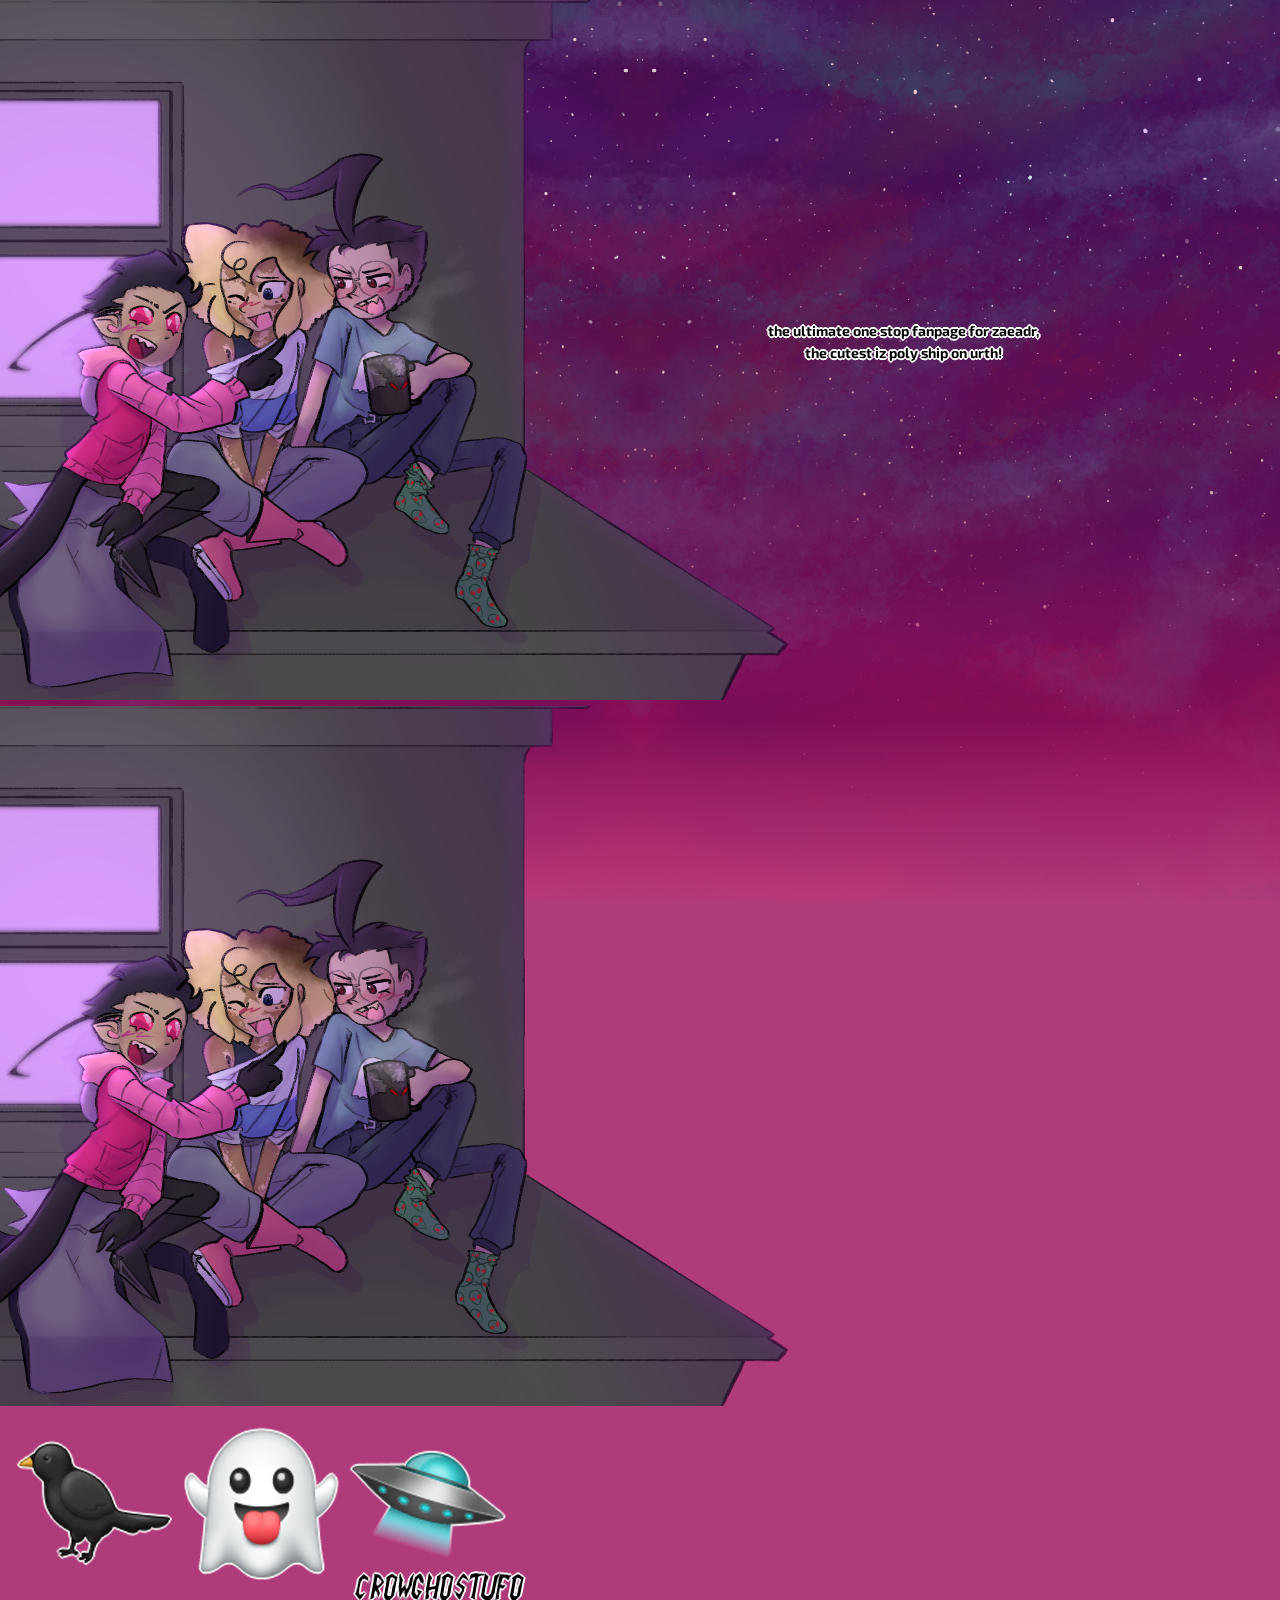
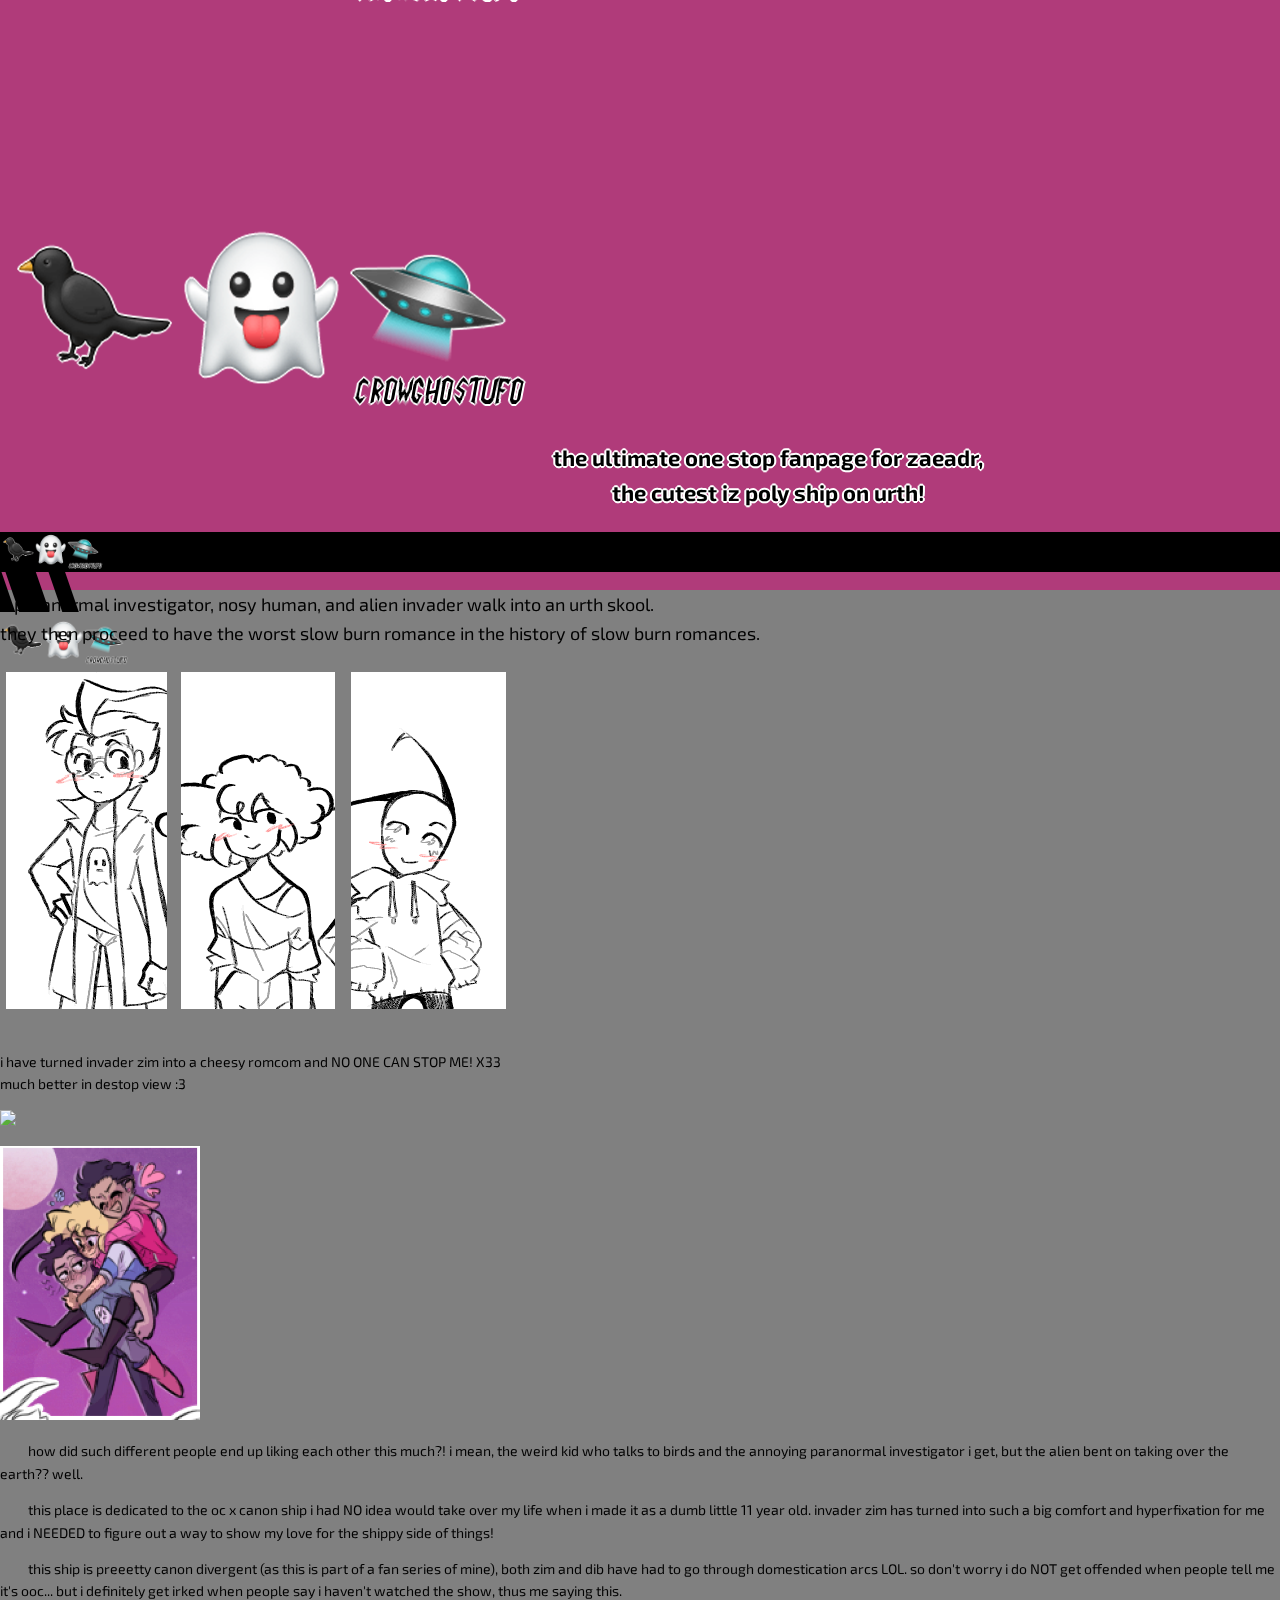
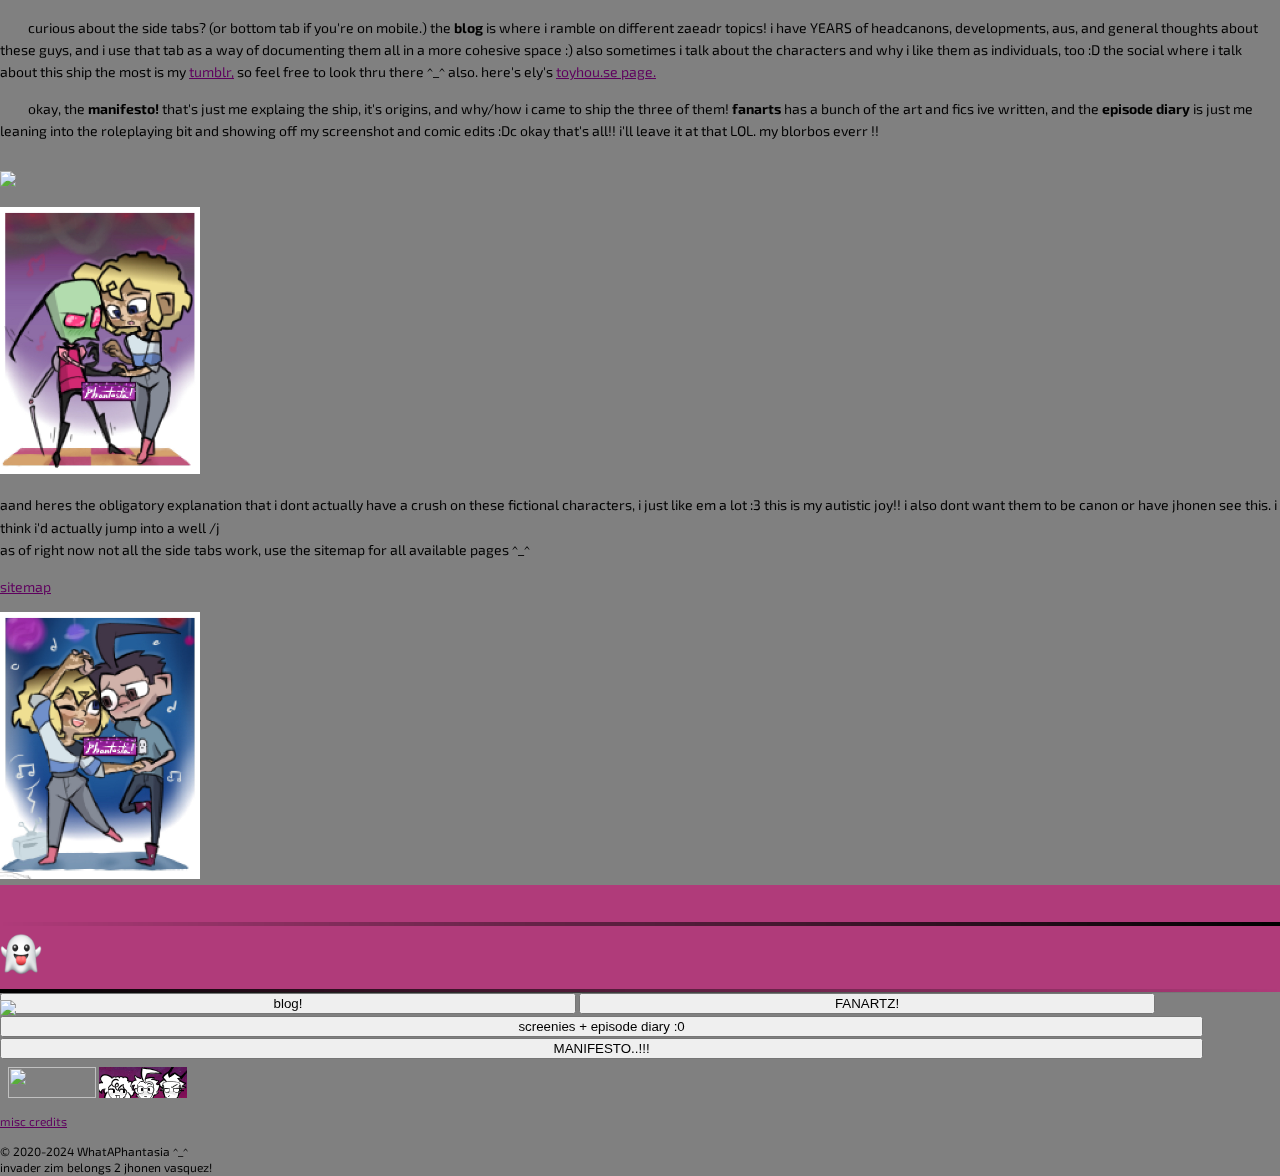
==== commit c57a5b19: "continue manifesto.." ====
--- a/index.html
+++ b/index.html
@@ -44,14 +44,14 @@
                 </div>
                 <div>
                 <!--small title-->
-                    <img src="img/Title1.png" class="d-block d-md-none position-absolute" style="top: 10px; right: 10px; height: 10%; pointer-events: none;" alt="CROWGHOSTUFO">
+                    <img src="img/ui/Title1.png" class="d-block d-md-none position-absolute" style="top: 10px; right: 10px; height: 10%; pointer-events: none;" alt="CROWGHOSTUFO">
                 <!--small text-->
                     <p id="splashtextsmall" class="d-block d-md-none">the ultimate one stop fanpage for zaeadr,<br>the cutest iz poly ship on urth!</p>
                 </div>
             </div>
             <div class="col-7">
                 <!--wide title-->
-                <img src="img/Title1.png" class="d-none d-md-block mx-auto" style="margin-top: 15%; pointer-events: none;" alt="CROWGHOSTUFO">
+                <img src="img/ui/Title1.png" class="d-none d-md-block mx-auto" style="margin-top: 15%; pointer-events: none;" alt="CROWGHOSTUFO">
                 <!--wide text-->
                 <p id="splashtext" class="d-none d-md-block">the ultimate one stop fanpage for zaeadr,<br>the cutest iz poly ship on urth!</p>
             </div>
@@ -63,11 +63,11 @@
     <div class="sticky-top" style="z-index: 999; height: 40px;">
         <div class="row">
             <!--dark left section-->
-            <div class="col-12 col-md-9" style="background-color: black; height: 40px; z-index: 999;"><img src="img/Title1.png" class="d-block d-md-none mx-auto" style="height: 40px;"></div>
+            <div class="col-12 col-md-9" style="background-color: black; height: 40px; z-index: 999;"><img src="img/ui/Title1.png" class="d-block d-md-none mx-auto" style="height: 40px;"></div>
             <!--i'm not sure how to achieve this look without an image-->
-            <div class="col-1 p-0"><img src="img/bar_dither.png" class="d-none d-md-block" style="margin-left: 0; padding-left: 0; z-index: 999;"></div>
+            <div class="col-1 p-0"><img src="img/ui/bar_dither.png" class="d-none d-md-block" style="margin-left: 0; padding-left: 0; z-index: 999;"></div>
             <!--tiny logo!-->
-            <div class="col-2"><img src="img/Title1.png" class="d-none d-md-block mx-auto" style="top: 0; height: 50px; z-index: 999;"></div>
+            <div class="col-2"><img src="img/ui/Title1.png" class="d-none d-md-block mx-auto" style="top: 0; height: 50px; z-index: 999;"></div>
             <!--oh god this code is so messy. don't look at it.-->
         </div>
     </div>
@@ -87,15 +87,17 @@
                 <p class="text-center my-3"><img src="https://raw.githubusercontent.com/WhatAPhantasia/whataphantasia.github.io/main/img/divider_starline.png" class="img-fluid"></p>
 
                 <div style="overflow: hidden;">
-                <div class="mx-2 mb-2 px-4 float-start"><img src="img/gallery/2022-3-28.jpg" class="mx-auto rounded" style="max-width: 200px; width: 100%;" alt="dib carrying ely and zim on his back in a piggyback ride."></div>
+                <div class="mx-2 mb-2 px-4 float-start"><img src="img/gallery/2022-03-28.jpg" class="mx-auto rounded" style="max-width: 200px; width: 100%;" alt="dib carrying ely and zim on his back in a piggyback ride."></div>
+
+                <p style="text-indent: 2em;">how did such different people end up liking each other this much?! i mean, the weird kid who talks to birds and the annoying paranormal investigator i get, but the alien bent on taking over the earth?? well.</p>
                 
-                <p style="text-indent: 2em;">anyway, this place is dedicated to the oc x canon ship i had NO idea would take over my life when i made it as a dumb little 11 year old. invader zim has turned into such a big comfort and hyperfixation for me and i NEEDED to figure out a way to show my love for the shippy side of things!</p>
+                <p style="text-indent: 2em;">this place is dedicated to the oc x canon ship i had NO idea would take over my life when i made it as a dumb little 11 year old. invader zim has turned into such a big comfort and hyperfixation for me and i NEEDED to figure out a way to show my love for the shippy side of things!</p>
 
-                <p style="text-indent: 2em;">this ship is preeetty canon divergent (as this is part of a fan series of mine), both zim and dib have had to go through domestication arcs LOL. i talk more about why i love zim and dib and these kinds of things in the <b>blog</b> tab over on the right (at the bottom of the page for mobile users.) i do NOT get offended when people tell me it's ooc, but i definitely get irked when people say i haven't watched the show, thus me saying this.</p>
+                <p style="text-indent: 2em;">this ship is preeetty canon divergent (as this is part of a fan series of mine), both zim and dib have had to go through domestication arcs LOL. so don't worry i do NOT get offended when people tell me it's ooc... but i definitely get irked when people say i haven't watched the show, thus me saying this.</p>
 
-                <p style="text-indent: 2em;">more about the <b>blog</b> tab: i have YEARS of headcanons, developments, aus, and general thoughts about these guys, and i use that tab as a way of documenting them all in a more cohesive space :) the social where i talk about this ship the most is my <a href="https://whataphantasia.tumblr.com/">tumblr,</a> so feel free to look thru there ^_^ also. here's ely's <a href="https://toyhou.se/16865235.ely-crowe">toyhou.se page.</a> i talk more deeply about my love for ely too in the <b>manifesto</b> :D</p>
+                <p style="text-indent: 2em;">curious about the side tabs? (or bottom tab if you're on mobile.) the <b>blog</b> is where i ramble on different zaeadr topics! i have YEARS of headcanons, developments, aus, and general thoughts about these guys, and i use that tab as a way of documenting them all in a more cohesive space :) also sometimes i talk about the characters and why i like them as individuals, too :D the social where i talk about this ship the most is my <a href="https://whataphantasia.tumblr.com/">tumblr,</a> so feel free to look thru there ^_^ also. here's ely's <a href="https://toyhou.se/16865235.ely-crowe">toyhou.se page.</a></p>
 
-                <p style="text-indent: 2em;">speaking of the <b>manifesto!</b> that's just me explaing the ship and its origins in more detail! <b>fanarts</b> has a bunch of the art and fics ive written, and the <b>episode diary</b> is just me leaning into the roleplaying bit and showing off my screenshot and comic edits :Dc okay that's all!! i'll leave it at that LOL. my blorbos everr !!</p>
+                <p style="text-indent: 2em;">okay, the <b>manifesto!</b> that's just me explaing the ship, it's origins, and why/how i came to ship the three of them! <b>fanarts</b> has a bunch of the art and fics ive written, and the <b>episode diary</b> is just me leaning into the roleplaying bit and showing off my screenshot and comic edits :Dc okay that's all!! i'll leave it at that LOL. my blorbos everr !!</p>
                 </div>
 
                 <p class="text-center mb-3"><img src="https://raw.githubusercontent.com/WhatAPhantasia/whataphantasia.github.io/main/img/divider_starline.png" class="img-fluid"></p>
@@ -107,7 +109,7 @@
 
                 <div class="col-md-4 p-0 m-0">
                 <p class="text-center">aand heres the obligatory explanation that i dont actually have a crush on these fictional characters, i just like em a lot :3 this is my autistic joy!! i also dont want them to be canon or have jhonen see this. i think i'd actually jump into a well /j <br>
-                also as of right now the side tabs dont work yet, theyre still under construction ^_^;;</p>
+                as of right now not all the side tabs work, use the sitemap for all available pages ^_^</p>
                 <p class="text-center"><a href="https://whataphantasia.github.io/crowghostufo/sitemap">sitemap</a></p>
                 </div>
 
@@ -123,7 +125,7 @@
 
                     <iframe src="https://www.youtube.com/embed/ACGcqcIFvNM?controls=0" class="border-0" style="position: absolute; height: 3em; width: 3em; opacity: 0; z-index: 99"></iframe>
                     
-                    <img src="img/e_ghost.png" style="height: 3em; width: 3em;">
+                    <img src="img/ui/e_ghost.png" style="height: 3em; width: 3em;">
                     <hr class="w-100 my-auto ml-2" style="border: 0; height: 4px; background: linear-gradient(90deg, rgba(0, 0, 0, 1), rgba(0, 0, 0, 0));">
                 </div>
                 
@@ -152,7 +154,7 @@
                     <div class="fw-normal justify-content-center text-center" style="font-family: 'Exo 2', sans-serif; font-size: 12px;">
                         <p style="margin: 0.5rem;">
                             <a href="https://whataphantasia.github.io/"><img src="https://file.garden/X_3khxgapBy70O8i/Misc/2023phantabutton.gif" class="justify-content-center" height="31px" width="88px"></a>
-                            <a href="https://whataphantasia.github.io/crowghostufo/"><img src="img/zaeadr.gif" class="justify-content-center" height="31px" width="88px"></a>
+                            <a href="https://whataphantasia.github.io/crowghostufo/"><img src="img/ui/zaeadr.gif" class="justify-content-center" height="31px" width="88px"></a>
                         </p>
 
                         <p style="margin: 0;"><a href="/crowghostufo/credits">misc credits</a></p>
--- a/assets/css_main.css
+++ b/assets/css_main.css
@@ -80,7 +80,7 @@
 	height: 100%;
 	width: 100%;
 	background-size: cover;
-	background-image: url("../img/bg_mirrorspace.png");
+	background-image: url("../img/ui/bg_mirrorspace.png");
 	background-attachment: scroll;
 	background-repeat: no-repeat;
 	text-align: center;
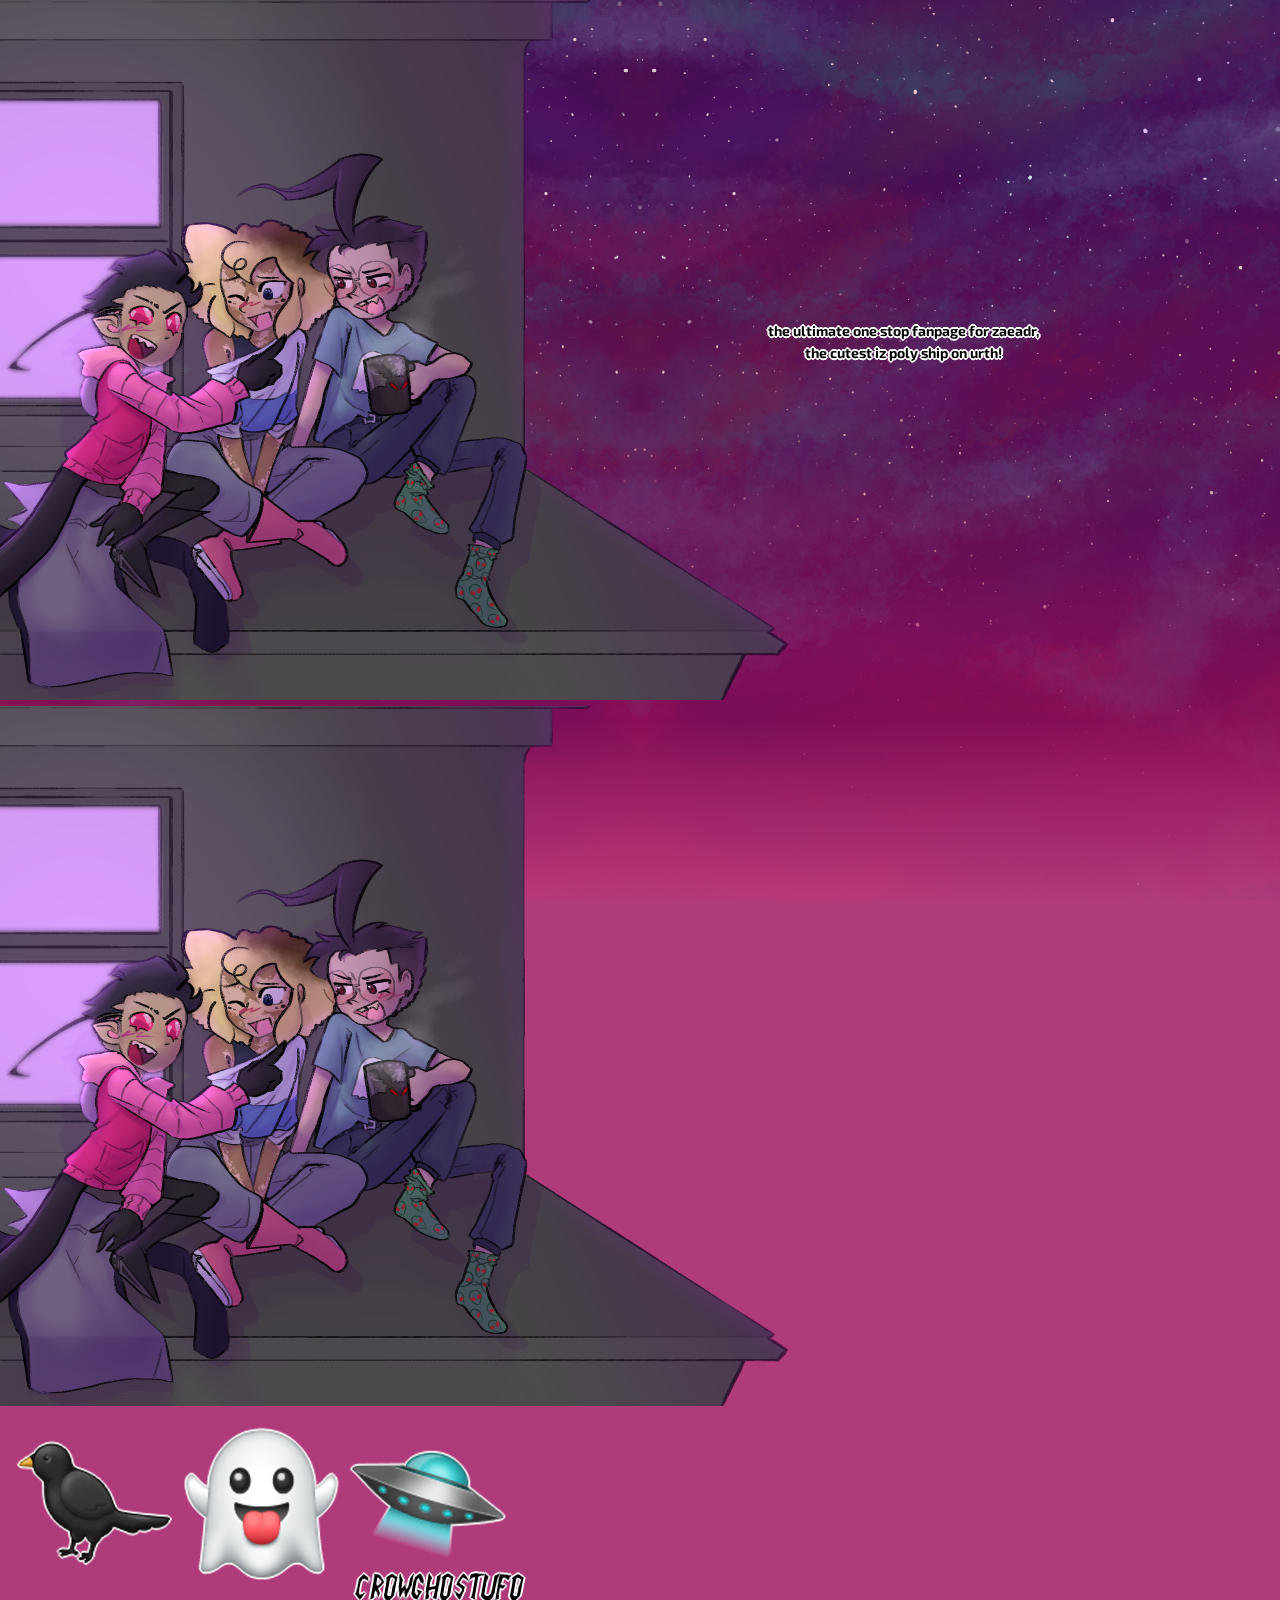
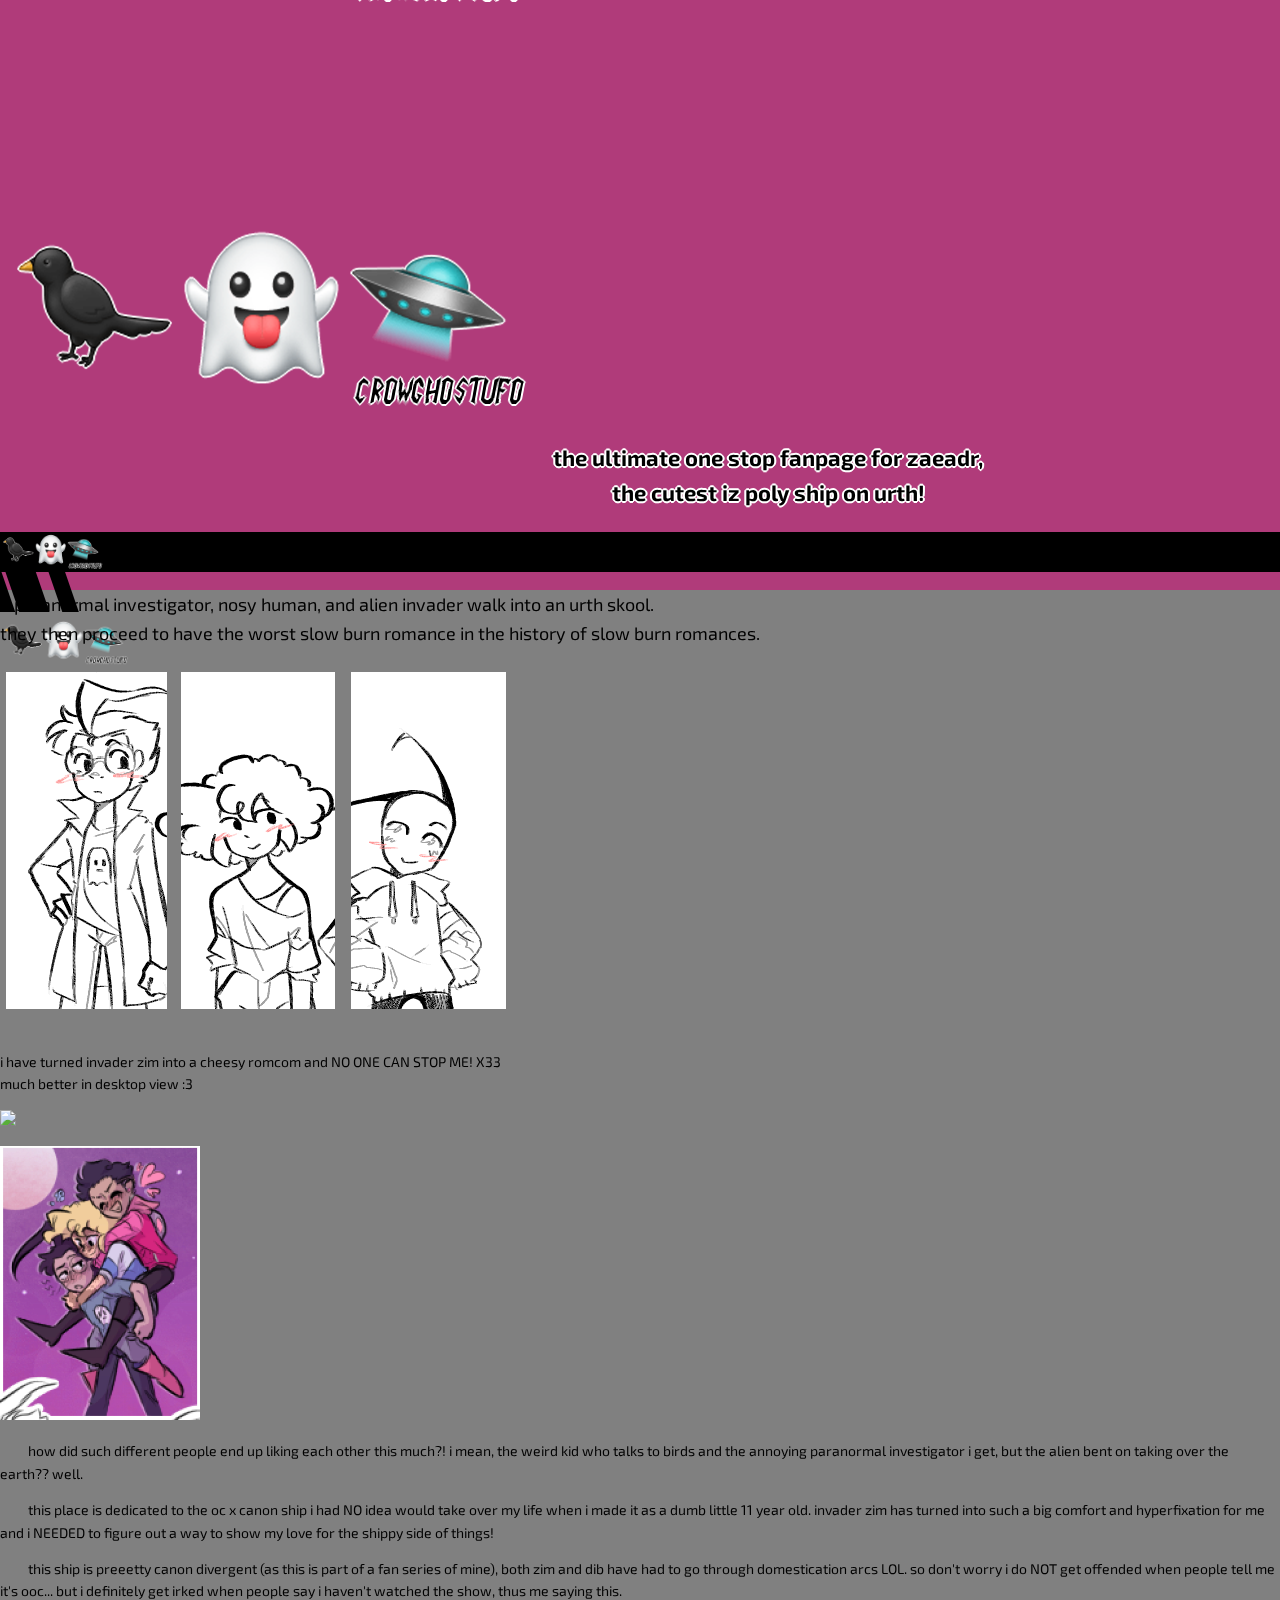
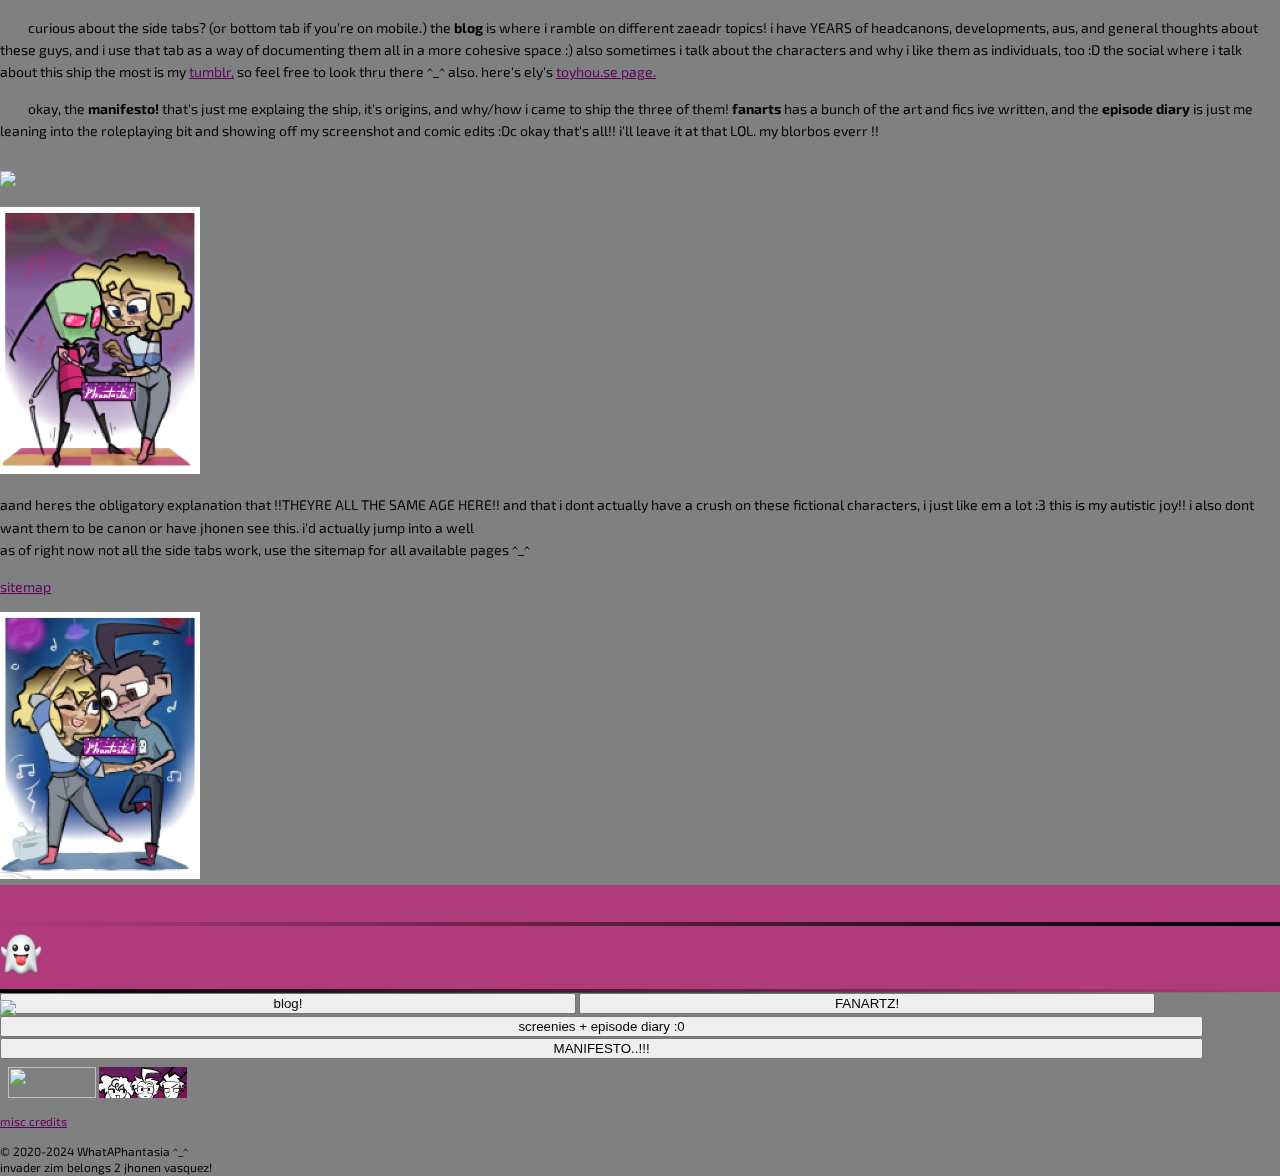
==== commit c9fd81c1: "3/11 manifesto update :D" ====
--- a/index.html
+++ b/index.html
@@ -82,7 +82,7 @@
                 <img src="img/temp feature img.png" class="d-block mx-auto" style="max-width: 512px; width: 100%; margin-bottom: 1rem;" alt="a simplistic triptych of dib, ely, and zim from left to right.">
 
                 <p class="text-center">i have turned invader zim into a cheesy romcom and NO ONE CAN STOP ME! X33<br>
-                much better in destop view :3</p>
+                much better in desktop view :3</p>
 
                 <p class="text-center my-3"><img src="https://raw.githubusercontent.com/WhatAPhantasia/whataphantasia.github.io/main/img/divider_starline.png" class="img-fluid"></p>
 
@@ -108,7 +108,7 @@
                 </div>
 
                 <div class="col-md-4 p-0 m-0">
-                <p class="text-center">aand heres the obligatory explanation that i dont actually have a crush on these fictional characters, i just like em a lot :3 this is my autistic joy!! i also dont want them to be canon or have jhonen see this. i think i'd actually jump into a well /j <br>
+                <p class="text-center">aand heres the obligatory explanation that !!THEYRE ALL THE SAME AGE HERE!! and that i dont actually have a crush on these fictional characters, i just like em a lot :3 this is my autistic joy!! i also dont want them to be canon or have jhonen see this. i'd actually jump into a well<br>
                 as of right now not all the side tabs work, use the sitemap for all available pages ^_^</p>
                 <p class="text-center"><a href="https://whataphantasia.github.io/crowghostufo/sitemap">sitemap</a></p>
                 </div>
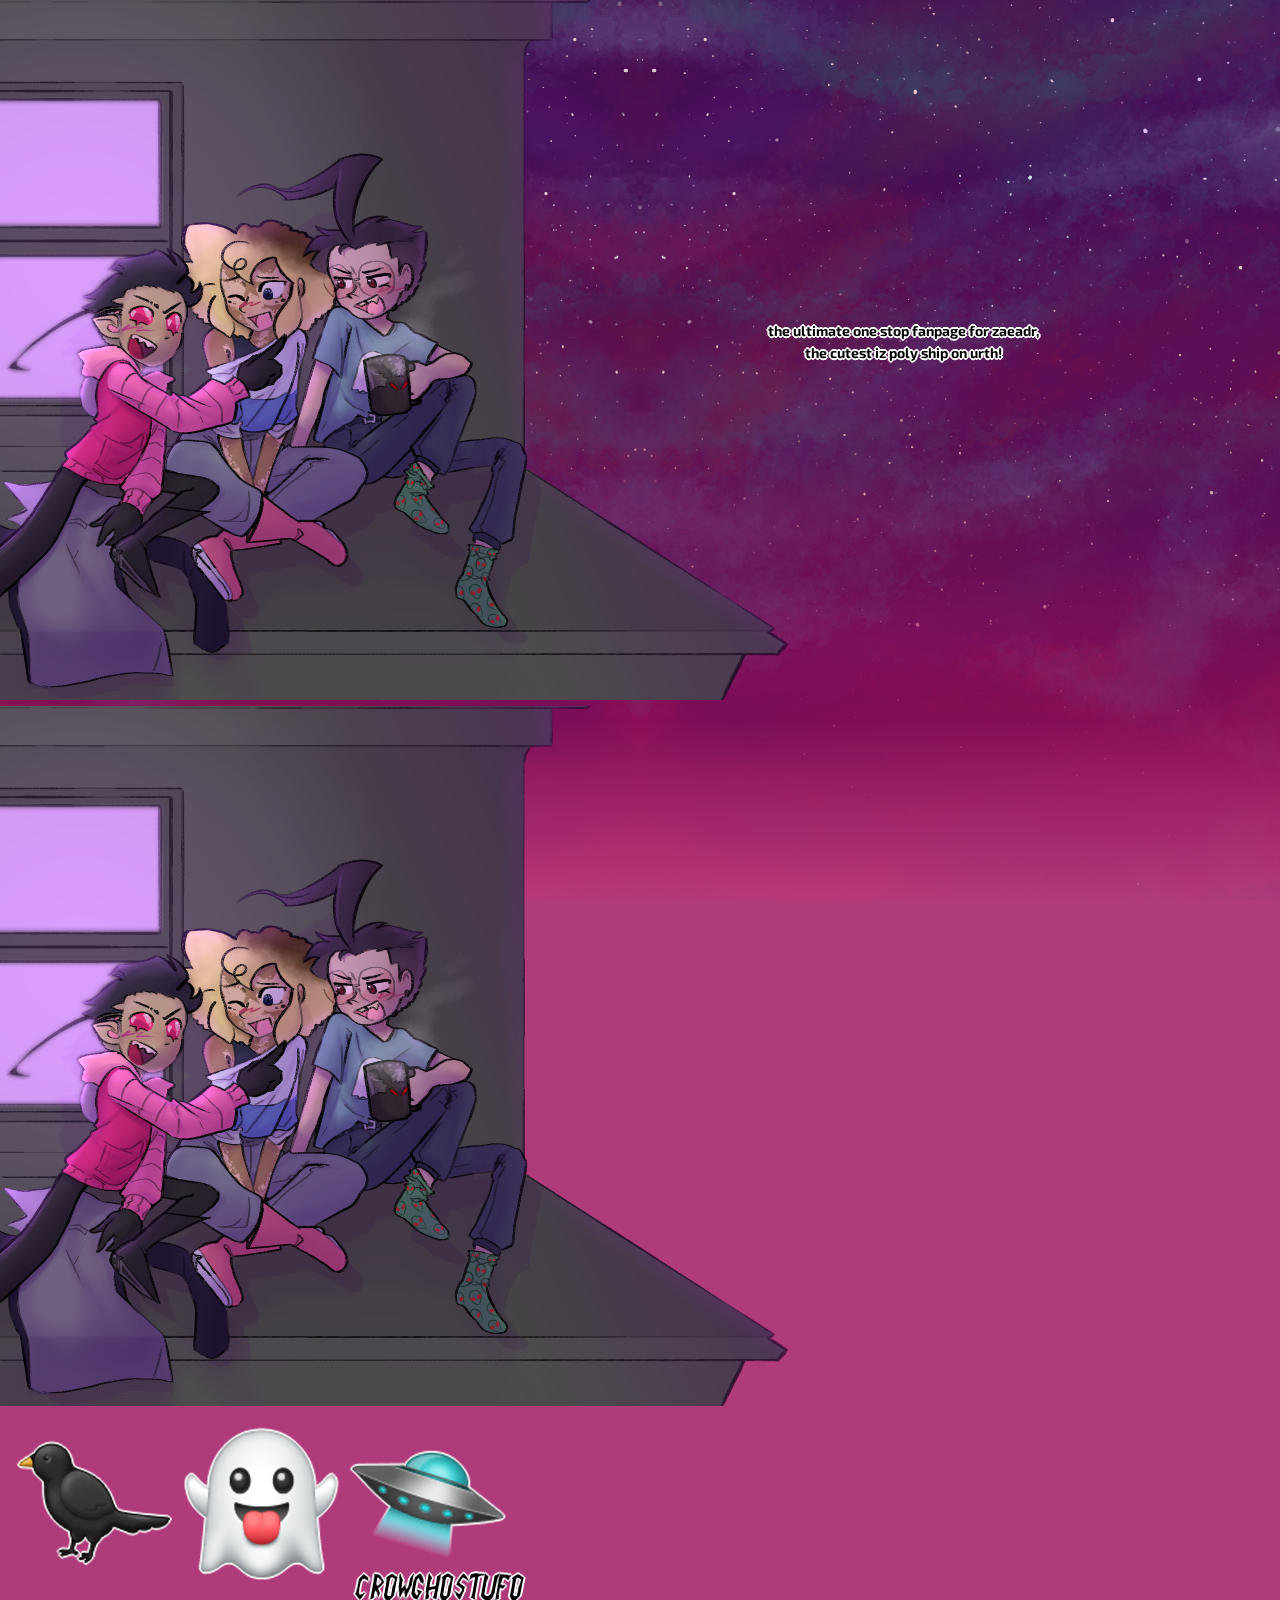
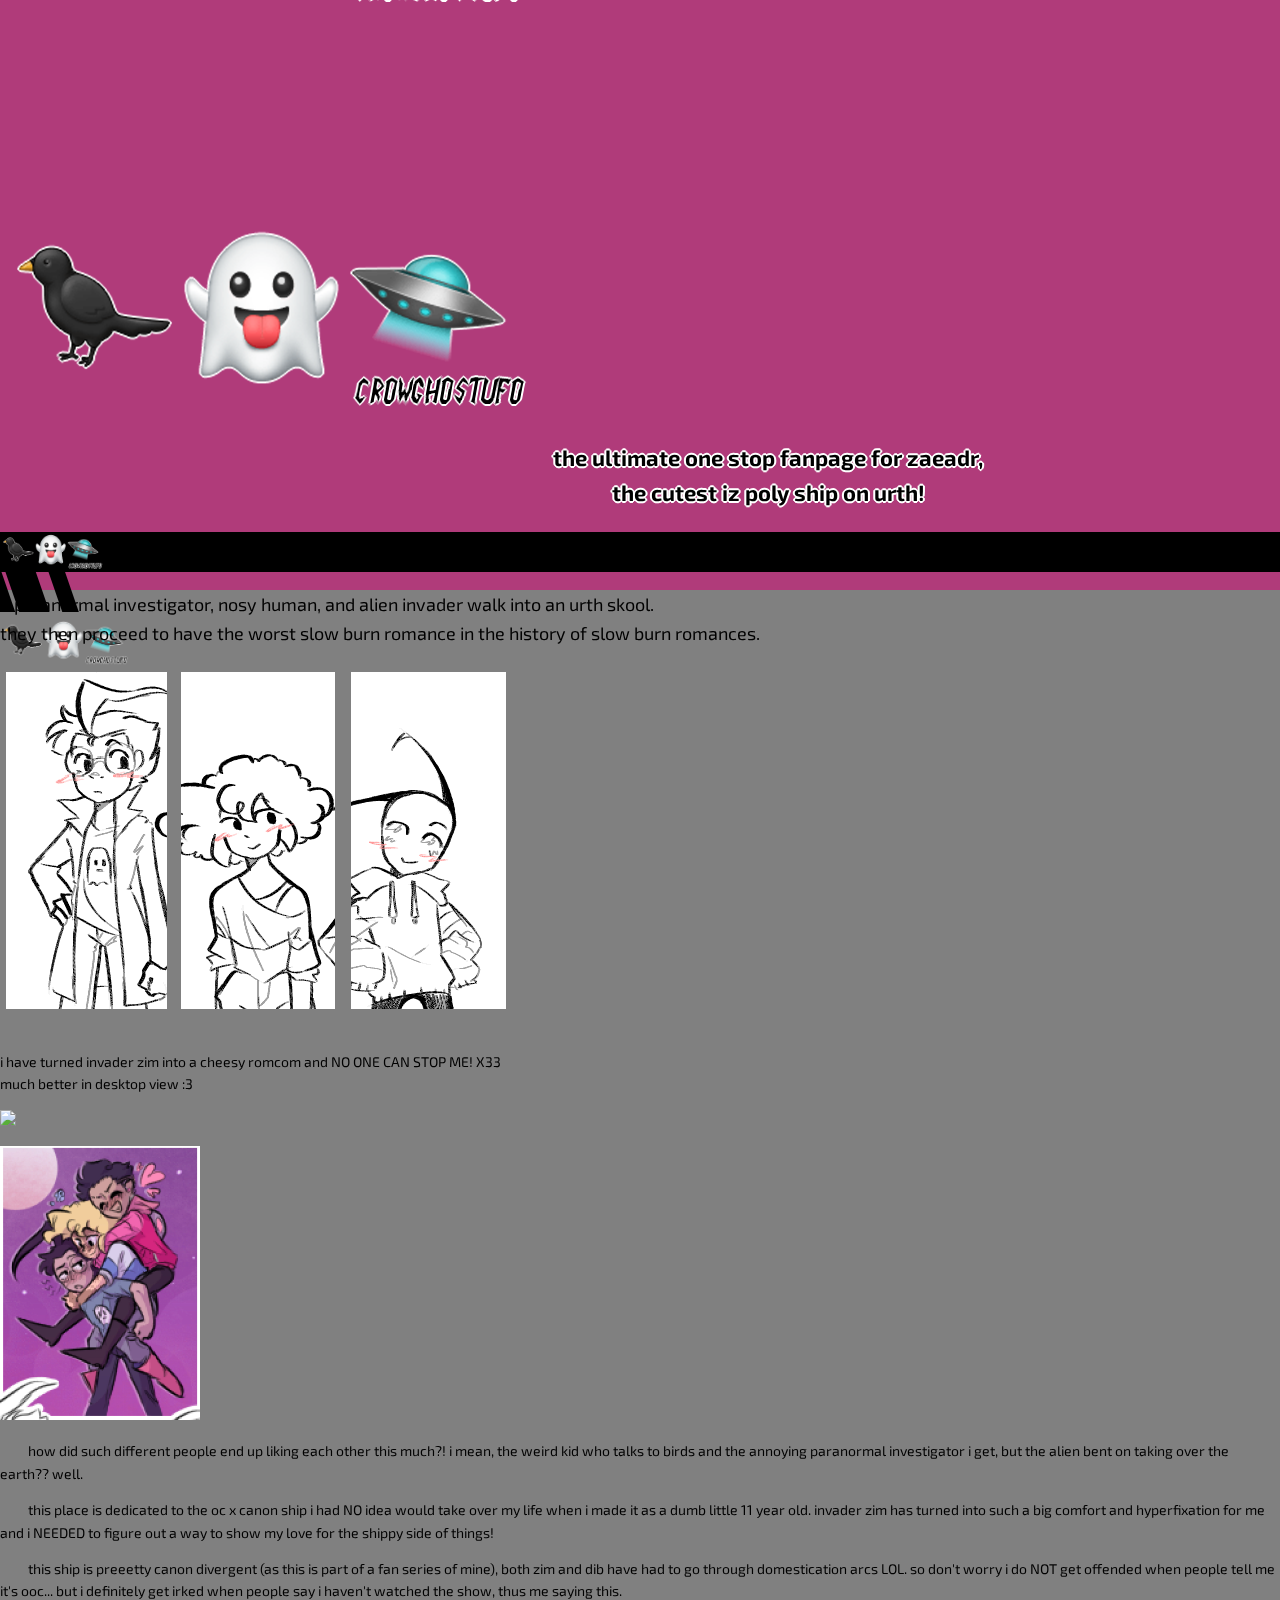
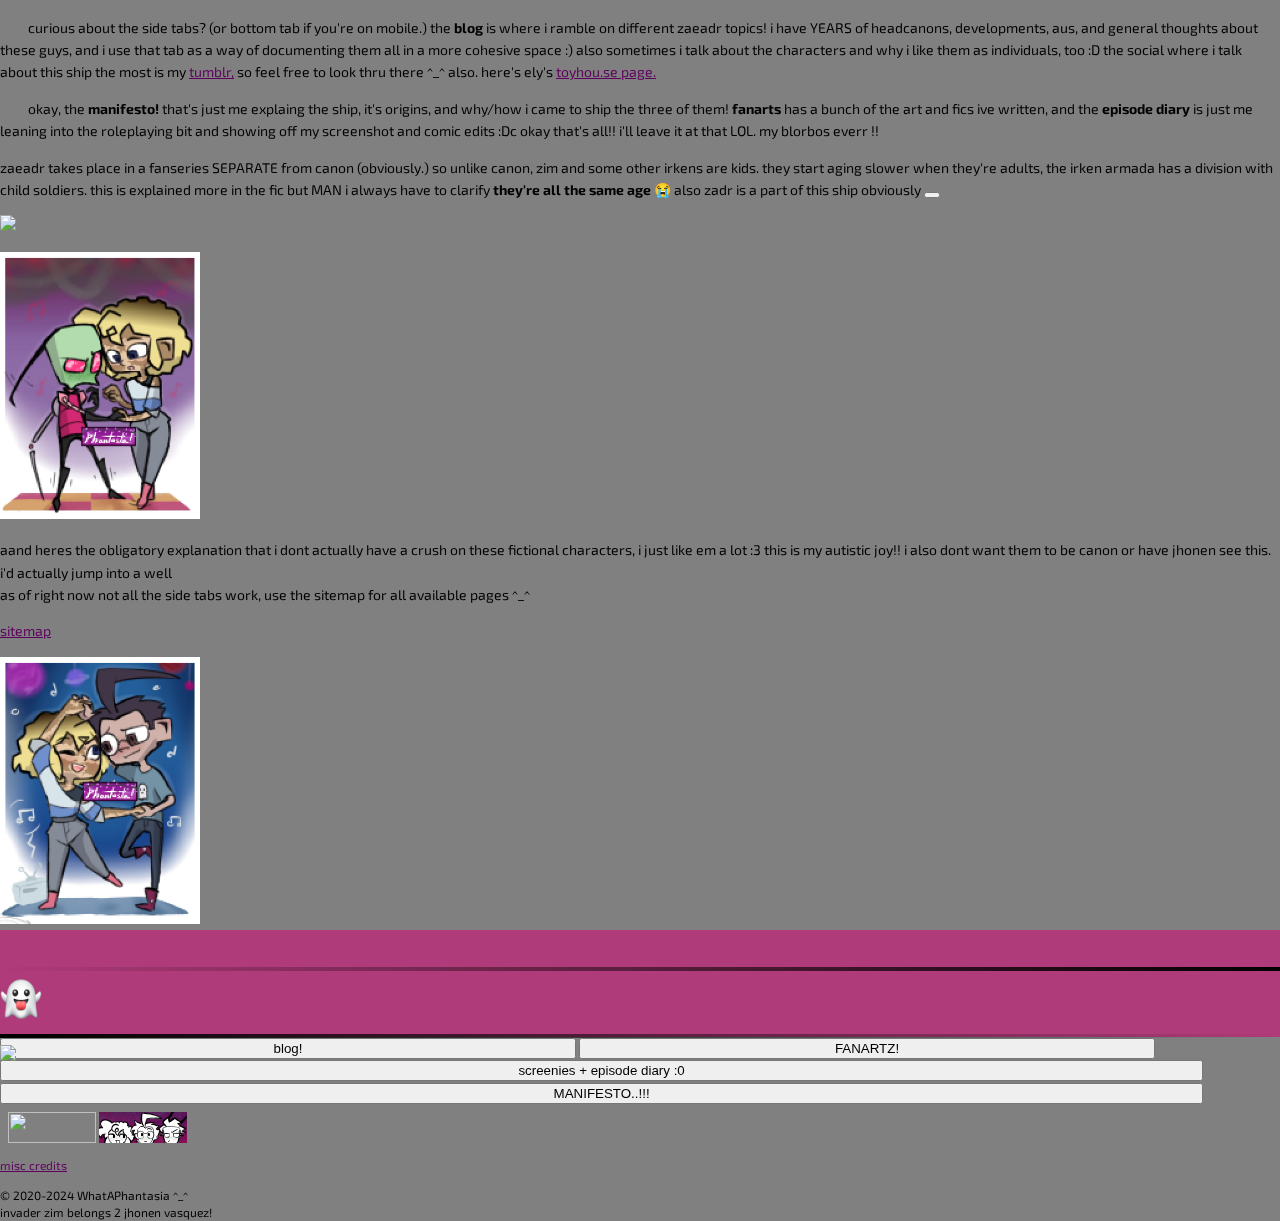
==== commit 66c66b66: "new blog post" ====
--- a/index.html
+++ b/index.html
@@ -87,6 +87,7 @@
                 <p class="text-center my-3"><img src="https://raw.githubusercontent.com/WhatAPhantasia/whataphantasia.github.io/main/img/divider_starline.png" class="img-fluid"></p>
 
                 <div style="overflow: hidden;">
+                
                 <div class="mx-2 mb-2 px-4 float-start"><img src="img/gallery/2022-03-28.jpg" class="mx-auto rounded" style="max-width: 200px; width: 100%;" alt="dib carrying ely and zim on his back in a piggyback ride."></div>
 
                 <p style="text-indent: 2em;">how did such different people end up liking each other this much?! i mean, the weird kid who talks to birds and the annoying paranormal investigator i get, but the alien bent on taking over the earth?? well.</p>
@@ -98,6 +99,11 @@
                 <p style="text-indent: 2em;">curious about the side tabs? (or bottom tab if you're on mobile.) the <b>blog</b> is where i ramble on different zaeadr topics! i have YEARS of headcanons, developments, aus, and general thoughts about these guys, and i use that tab as a way of documenting them all in a more cohesive space :) also sometimes i talk about the characters and why i like them as individuals, too :D the social where i talk about this ship the most is my <a href="https://whataphantasia.tumblr.com/">tumblr,</a> so feel free to look thru there ^_^ also. here's ely's <a href="https://toyhou.se/16865235.ely-crowe">toyhou.se page.</a></p>
 
                 <p style="text-indent: 2em;">okay, the <b>manifesto!</b> that's just me explaing the ship, it's origins, and why/how i came to ship the three of them! <b>fanarts</b> has a bunch of the art and fics ive written, and the <b>episode diary</b> is just me leaning into the roleplaying bit and showing off my screenshot and comic edits :Dc okay that's all!! i'll leave it at that LOL. my blorbos everr !!</p>
+
+                <div class="alert alert-warning alert-dismissible fade show" role="alert">
+                    zaeadr takes place in a fanseries SEPARATE from canon (obviously.) so unlike canon, zim and some other irkens are kids. they start aging slower when they're adults, the irken armada has a division with child soldiers. this is explained more in the fic but MAN i always have to clarify <b>they're all the same age</b> 😭 also zadr is a part of this ship obviously
+                    <button type="button" class="btn-close" data-bs-dismiss="alert" aria-label="Close"></button>
+                    </div>
                 </div>
 
                 <p class="text-center mb-3"><img src="https://raw.githubusercontent.com/WhatAPhantasia/whataphantasia.github.io/main/img/divider_starline.png" class="img-fluid"></p>
@@ -108,7 +114,7 @@
                 </div>
 
                 <div class="col-md-4 p-0 m-0">
-                <p class="text-center">aand heres the obligatory explanation that !!THEYRE ALL THE SAME AGE HERE!! and that i dont actually have a crush on these fictional characters, i just like em a lot :3 this is my autistic joy!! i also dont want them to be canon or have jhonen see this. i'd actually jump into a well<br>
+                <p class="text-center">aand heres the obligatory explanation that i dont actually have a crush on these fictional characters, i just like em a lot :3 this is my autistic joy!! i also dont want them to be canon or have jhonen see this. i'd actually jump into a well<br>
                 as of right now not all the side tabs work, use the sitemap for all available pages ^_^</p>
                 <p class="text-center"><a href="https://whataphantasia.github.io/crowghostufo/sitemap">sitemap</a></p>
                 </div>
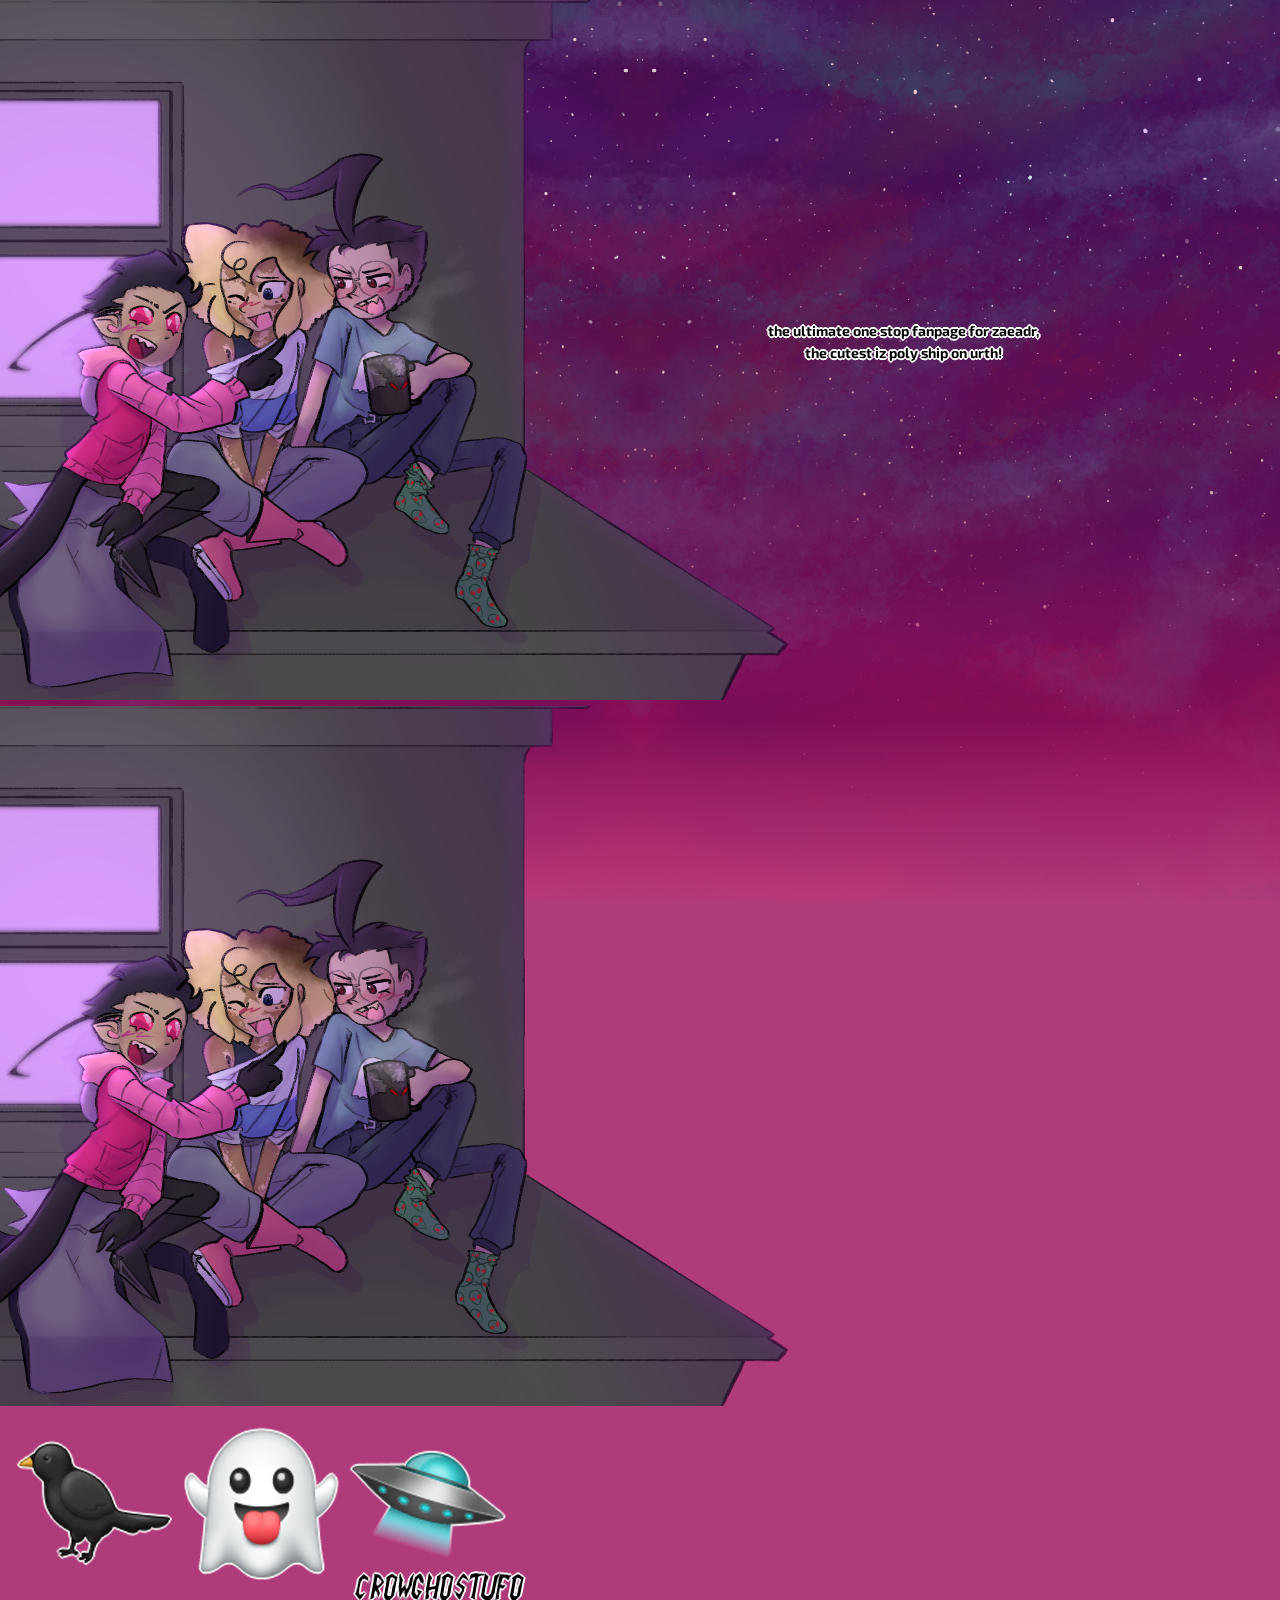
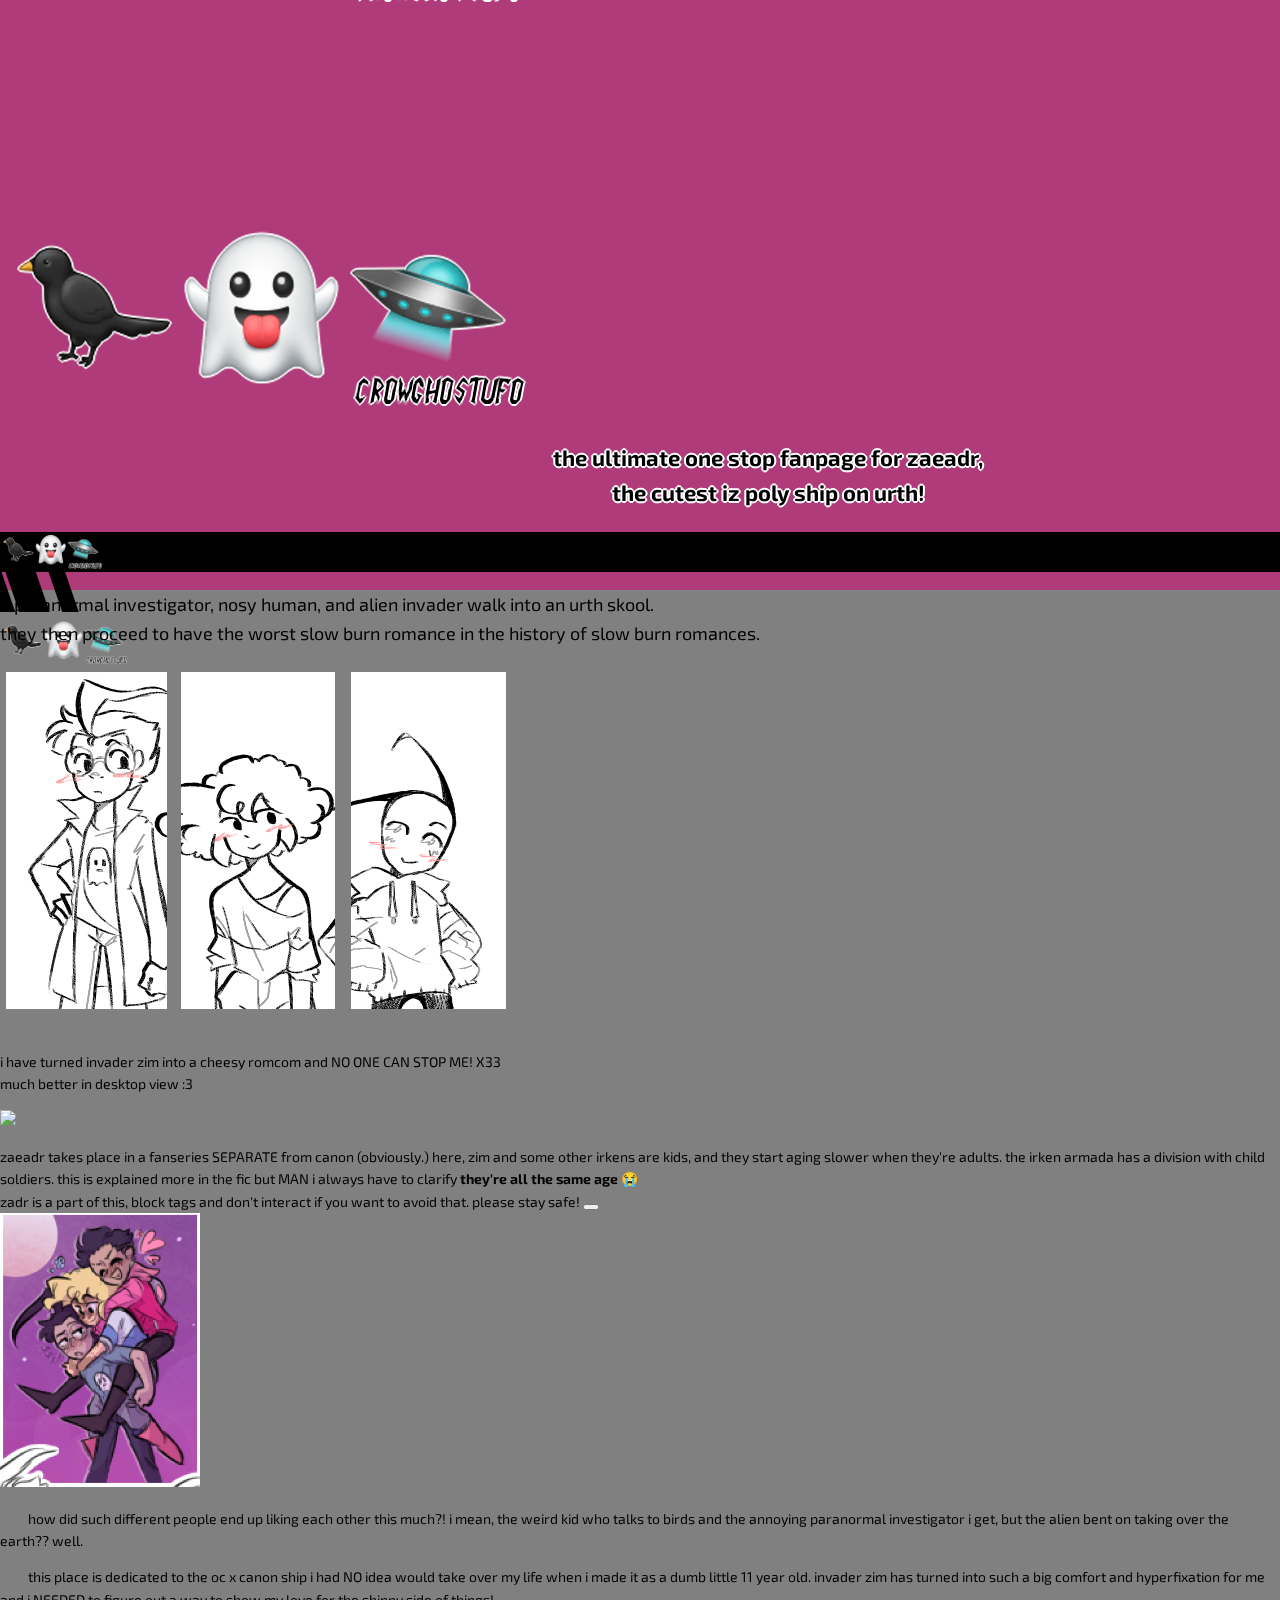
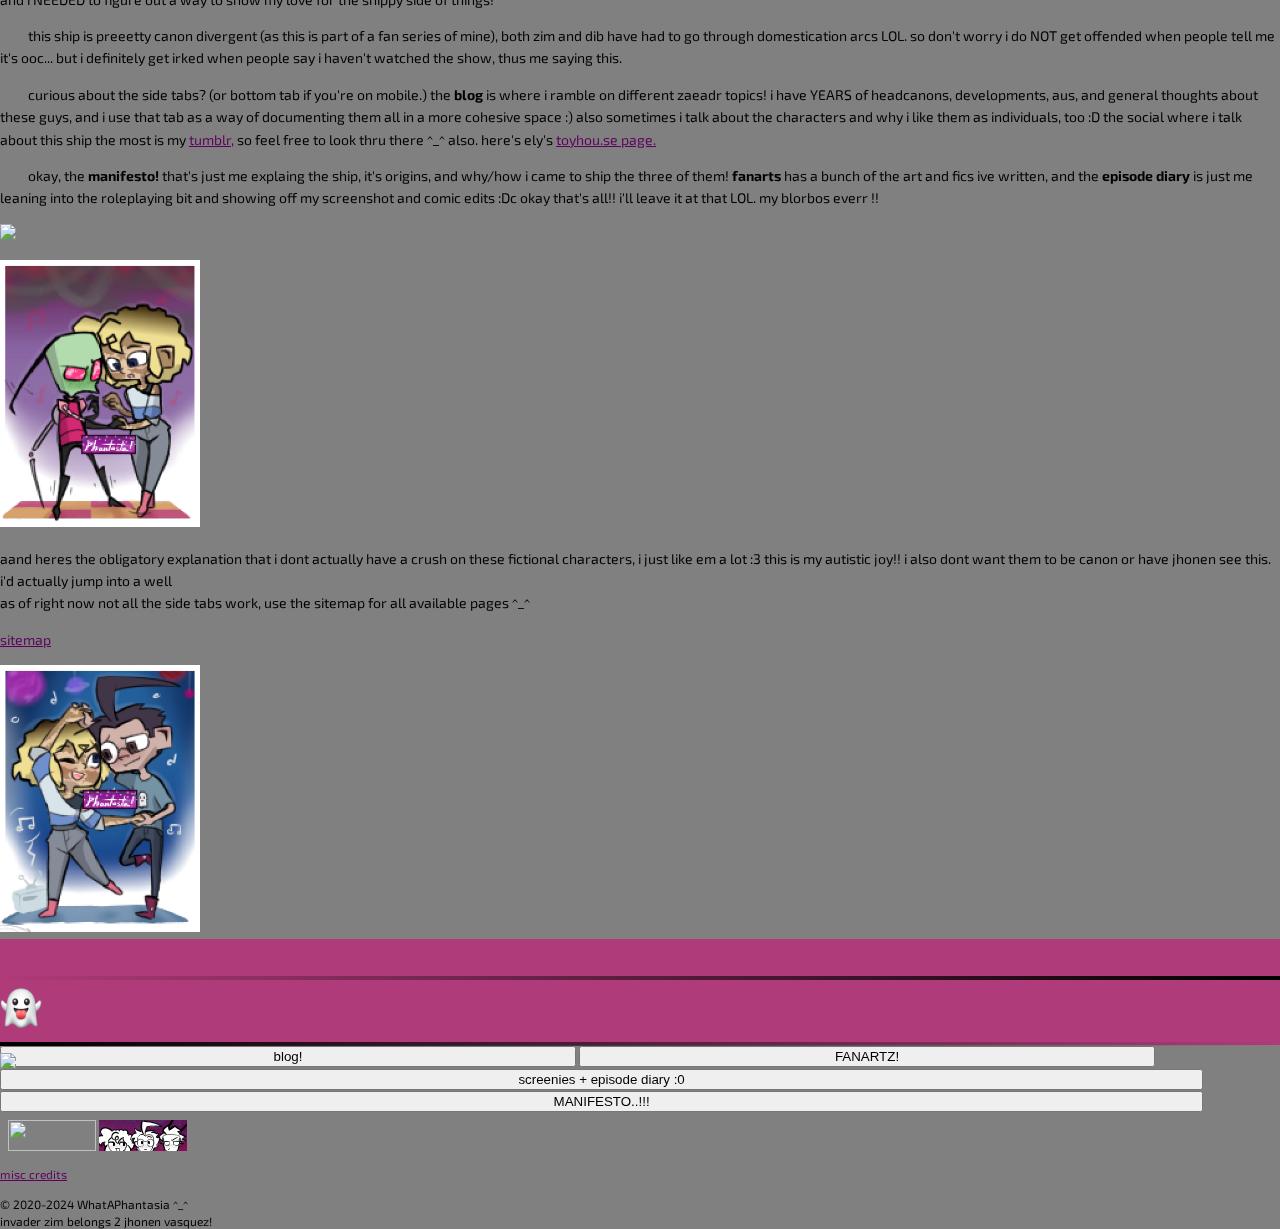
==== commit fbb11e38: "NEW BLOG POST (please dont break)" ====
--- a/index.html
+++ b/index.html
@@ -87,6 +87,12 @@
                 <p class="text-center my-3"><img src="https://raw.githubusercontent.com/WhatAPhantasia/whataphantasia.github.io/main/img/divider_starline.png" class="img-fluid"></p>
 
                 <div style="overflow: hidden;">
+
+                <div class="alert alert-warning alert-dismissible fade show" role="alert">
+                    zaeadr takes place in a fanseries SEPARATE from canon (obviously.) here, zim and some other irkens are kids, and they start aging slower when they're adults. the irken armada has a division with child soldiers. this is explained more in the fic but MAN i always have to clarify <b>they're all the same age</b> 😭<br>zadr is a part of this, block tags and don't interact if you want to avoid that. please stay safe!
+                    <button type="button" class="btn-close" data-bs-dismiss="alert" aria-label="Close"></button>
+                    </div>
+                </div>
                 
                 <div class="mx-2 mb-2 px-4 float-start"><img src="img/gallery/2022-03-28.jpg" class="mx-auto rounded" style="max-width: 200px; width: 100%;" alt="dib carrying ely and zim on his back in a piggyback ride."></div>
 
@@ -99,12 +105,6 @@
                 <p style="text-indent: 2em;">curious about the side tabs? (or bottom tab if you're on mobile.) the <b>blog</b> is where i ramble on different zaeadr topics! i have YEARS of headcanons, developments, aus, and general thoughts about these guys, and i use that tab as a way of documenting them all in a more cohesive space :) also sometimes i talk about the characters and why i like them as individuals, too :D the social where i talk about this ship the most is my <a href="https://whataphantasia.tumblr.com/">tumblr,</a> so feel free to look thru there ^_^ also. here's ely's <a href="https://toyhou.se/16865235.ely-crowe">toyhou.se page.</a></p>
 
                 <p style="text-indent: 2em;">okay, the <b>manifesto!</b> that's just me explaing the ship, it's origins, and why/how i came to ship the three of them! <b>fanarts</b> has a bunch of the art and fics ive written, and the <b>episode diary</b> is just me leaning into the roleplaying bit and showing off my screenshot and comic edits :Dc okay that's all!! i'll leave it at that LOL. my blorbos everr !!</p>
-
-                <div class="alert alert-warning alert-dismissible fade show" role="alert">
-                    zaeadr takes place in a fanseries SEPARATE from canon (obviously.) so unlike canon, zim and some other irkens are kids. they start aging slower when they're adults, the irken armada has a division with child soldiers. this is explained more in the fic but MAN i always have to clarify <b>they're all the same age</b> 😭 also zadr is a part of this ship obviously
-                    <button type="button" class="btn-close" data-bs-dismiss="alert" aria-label="Close"></button>
-                    </div>
-                </div>
 
                 <p class="text-center mb-3"><img src="https://raw.githubusercontent.com/WhatAPhantasia/whataphantasia.github.io/main/img/divider_starline.png" class="img-fluid"></p>
                 
